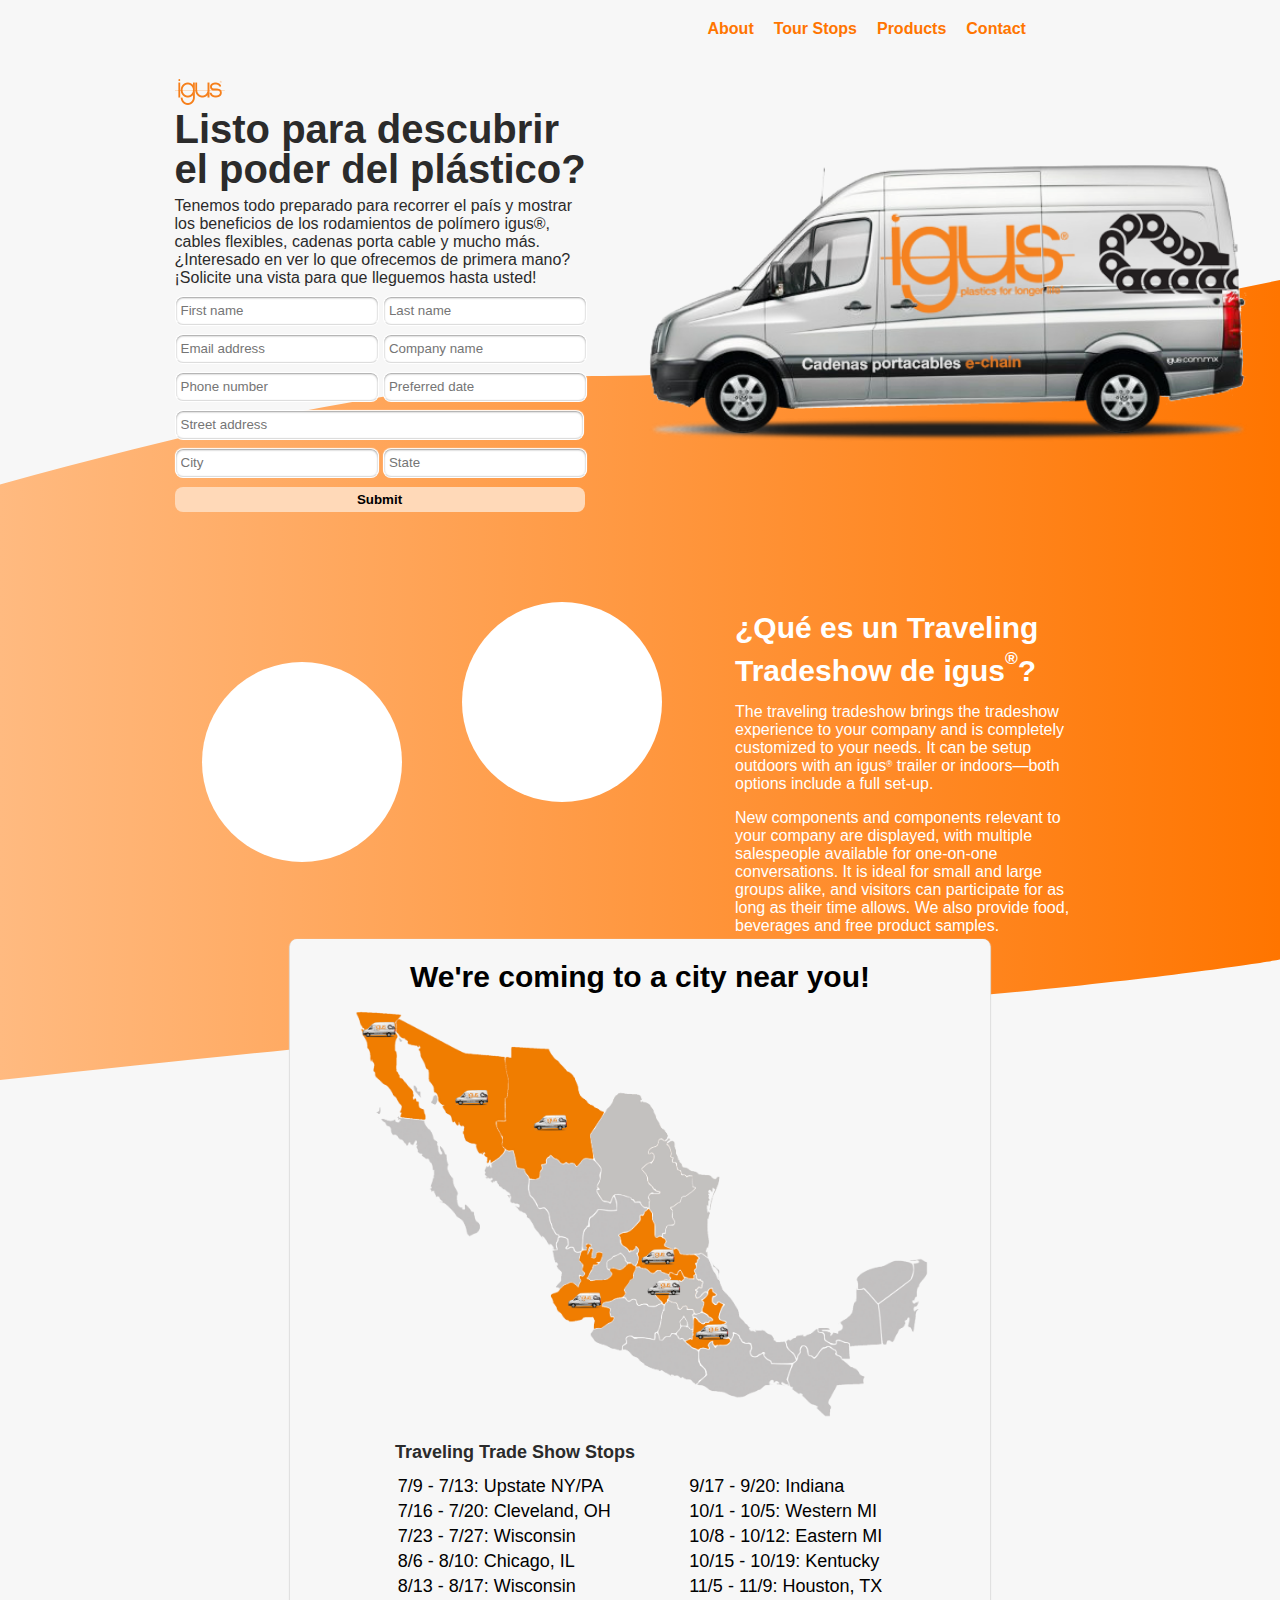
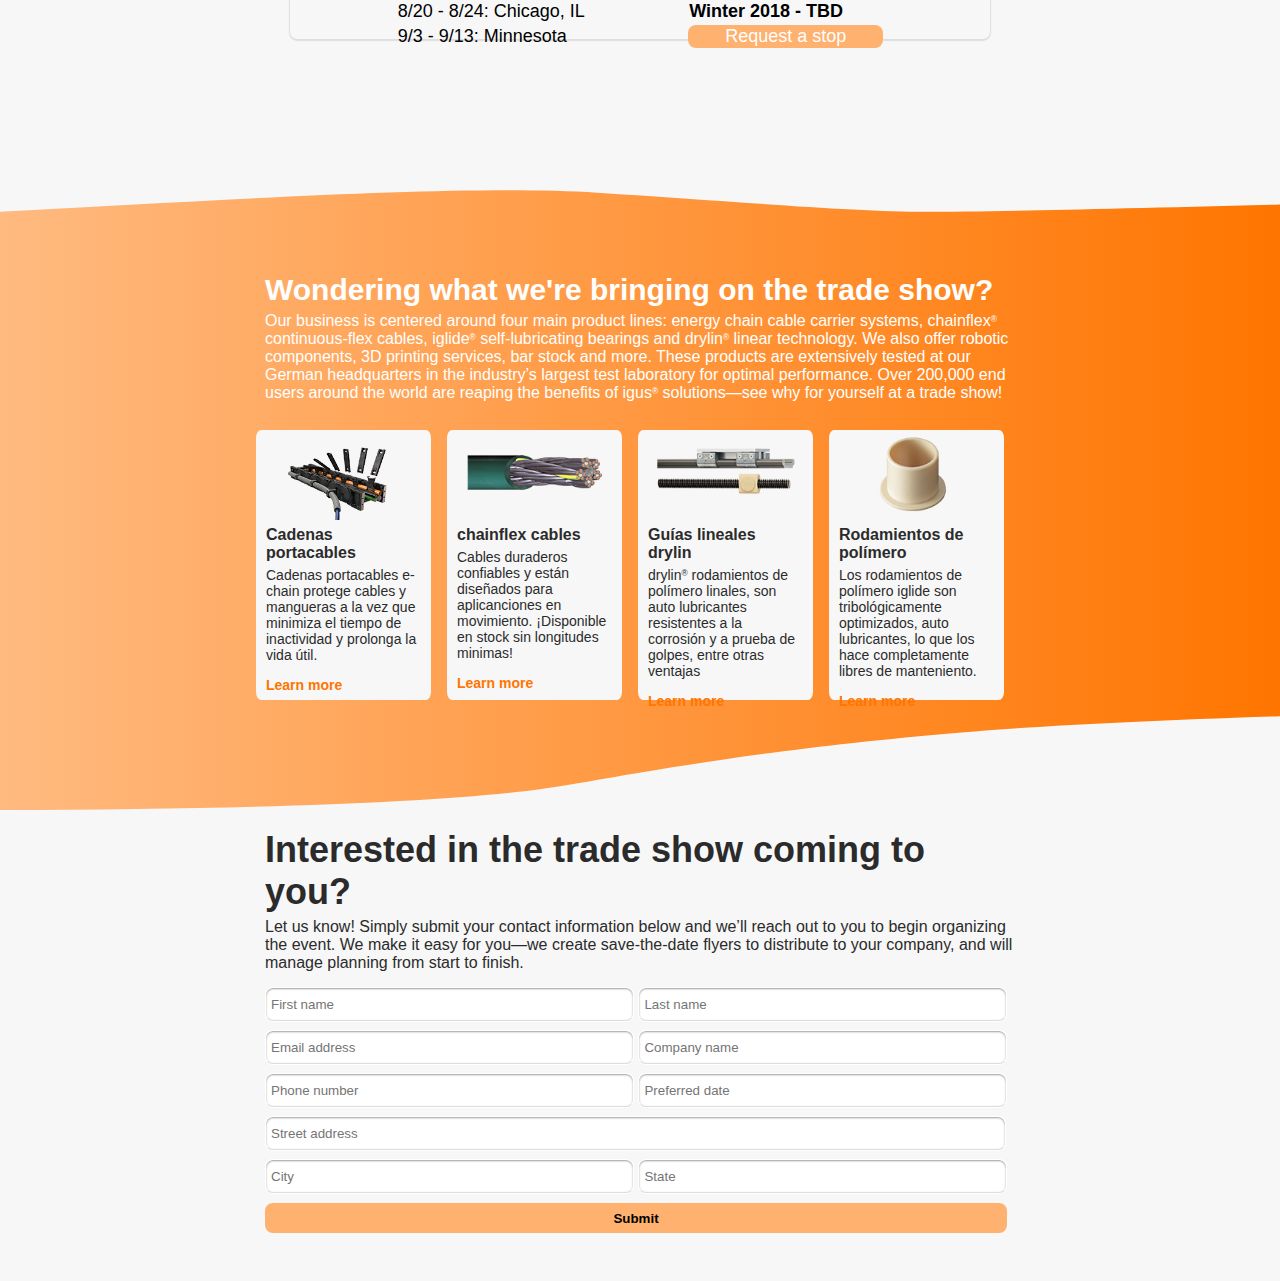
==== MX Site/index.html @ 2b0ba21d "Creating mexico site" ====
<!DOCTYPE html>
<html lang="en" dir="ltr">
<head>
  <!-- Google Tag Manager -->
  <script>(function(w,d,s,l,i){w[l]=w[l]||[];w[l].push({'gtm.start':
  new Date().getTime(),event:'gtm.js'});var f=d.getElementsByTagName(s)[0],
  j=d.createElement(s),dl=l!='dataLayer'?'&l='+l:'';j.async=true;j.src=
  'https://www.googletagmanager.com/gtm.js?id='+i+dl;f.parentNode.insertBefore(j,f);
  })(window,document,'script','dataLayer','GTM-5MXKPWD');</script>
  <!-- End Google Tag Manager -->
  <meta charset="utf-8">
  <meta name="viewport" content="width=device-width, initial-scale=1">
  <meta name="description" content="igus Plastic Bearings, Cable Carriers and Cables are touring the country.  Request a traveling tradeshow stop near you!"/>
  <title>igus Traveling Trade Show</title>
  <script src="https://ajax.googleapis.com/ajax/libs/jquery/3.3.1/jquery.min.js"></script>
  <script src="tts.js"></script>
  <link rel="stylesheet" type="text/css" href="tts.css">
</head>
<body>
<!-- Google Tag Manager (noscript) -->
<noscript><iframe src="https://www.googletagmanager.com/ns.html?id=GTM-5MXKPWD"
height="0" width="0" style="display:none;visibility:hidden"></iframe></noscript>
<!-- End Google Tag Manager (noscript) -->
  <div class="container">
    <div class="nav">
      <a class="about float-left">About</a>
      <a class="tour-stops float-left">Tour Stops</a>
      <a class="products float-left">Products</a>
      <a class="contact float-left">Contact</a>
  </a>
    </div>
    <div class="top-left-content">
      <img src="img/iguslogo.png" />
      <h1>Listo para descubrir el poder del plástico?</h1>
      <h2>Tenemos todo preparado para recorrer el país y mostrar los beneficios de los rodamientos de polímero igus®, cables flexibles, cadenas porta cable y mucho más. ¿Interesado en ver lo que ofrecemos de primera mano? <span class="req-show">¡Solicite una vista para que lleguemos hasta usted!</span></h2>
      <a class="req-stop-mobile">Request a stop at your company</a>
      <form action="https://forms.hubspot.com/uploads/form/v2/2366840/729fb272-72f8-492a-8fc4-59e9e68675ff" method="post">
        <input type="text" placeholder="First name" name="firstname" class="two-column" />
        <input type="text" placeholder="Last name" name="lastname" class="two-column" />
        <br />
        <input type="text" placeholder="Email address" name="email" class="two-column" />
        <input type="text" placeholder="Company name" name="company" class="two-column" />
        <br />
        <input type="text" placeholder="Phone number" name="phone" class="two-column" />
        <input type="text" placeholder="Preferred date" name="preferreddate" class="two-column" />
        <br />
        <input type="text" placeholder="Street address" name="address" class="one-column" />
        <br />
        <input type="text" placeholder="City" name="city" class="two-column" />
        <input type="text" placeholder="State" name="state" class="two-column" />
        <br />
        <input type="checkbox" class="opt-in form1" value="true" name="RelevantInfo"> <span class="opt-in form1 form-text">Please send me future relevant information about igus<span style="font-size: 8px"><sup>®</sup></span></span>
        <br class="opt-in-br form1-br" />
        <input type="submit" class="submit" value="Submit">
      </form>
    </div>
    <div class="top-right-content">
      <img src="img/mx_van.png" />
    </div>
    <div class="middle-left-content">
      <script src="https://fast.wistia.com/embed/medias/1pxfzkri9d.jsonp" async></script><script src="https://fast.wistia.com/assets/external/E-v1.js" async></script><div class="wistia_responsive_padding" style="padding:56.25% 0 0 0;position:relative;"><div class="wistia_responsive_wrapper" style="height:100%;left:0;position:absolute;top:0;width:100%;"><div class="wistia_embed wistia_async_1pxfzkri9d videoFoam=true" style="height:100%;position:relative;width:100%"><div class="wistia_swatch" style="height:100%;left:0;opacity:0;overflow:hidden;position:absolute;top:0;transition:opacity 200ms;width:100%;"><img src="https://fast.wistia.com/embed/medias/1pxfzkri9d/swatch" style="filter:blur(5px);height:100%;object-fit:contain;width:100%;" alt="" onload="this.parentNode.style.opacity=1;" /></div></div></div></div>
      <div id="circle1" class="float-left"></div>
      <div id="circle2" class="float-left"></div>
    </div>
    <div class="middle-right-content">
      <h3>¿Qué es un Traveling Tradeshow de igus<span style="font-size: 25px"><sup><sup>®</sup></sup></span>?</h3>
      <p>The traveling tradeshow brings the tradeshow experience to your company and is completely customized to your needs. It can be setup outdoors with an igus<span style="font-size: 10px"><sup>®</sup></span>  trailer or indoors—both options include a full set-up.</p>
      <p>New components and components relevant to your company are displayed, with multiple salespeople available for one-on-one conversations. It is ideal for small and large groups alike, and visitors can participate for as long as their time allows. We also provide food, beverages and free product samples. </p>
    </div>
    <div class="map">
      <h3>We're coming to a city near you!</h3>
      <center><img src="img/mx_map.png" /></center>
      <p class="trigger">Traveling Trade Show Stops</p>
      <table class="tour-dates">
        <tbody>
          <tr>
            <td>7/9 - 7/13: Upstate NY/PA</td>
            <td class="middle-column"></td>
            <td>9/17 - 9/20: Indiana</td>
          </tr>
          <tr>
            <td>7/16 - 7/20: Cleveland, OH</td>
            <td></td>
            <td>10/1 - 10/5: Western MI</td>
          </tr>
          <tr>
            <td>7/23 - 7/27: Wisconsin </td>
            <td></td>
            <td>10/8 - 10/12: Eastern MI</td>
          </tr>
          <tr>
            <td>8/6 - 8/10: Chicago, IL </td>
            <td></td>
            <td>10/15 - 10/19: Kentucky</td>
          </tr>
          <tr>
            <td>8/13 - 8/17: Wisconsin </td>
            <td></td>
            <td>11/5 - 11/9: Houston, TX</td>
          </tr>
          <tr>
            <td>8/20 - 8/24: Chicago, IL</td>
            <td></td>
            <td><strong>Winter 2018 - TBD</strong></td>
          </tr>
          <tr>
            <td>9/3 - 9/13: Minnesota</td>
            <td></td>
            <td class="cta">Request a stop</td>
          </tr>
        </tbody>
      </table>
    </div>
    <div class="van">
      <img src="img/van.png" />
    </div>
    <div class="tile-intro">
      <h3>Wondering what we're bringing on the trade show?</h3>
      <p>Our business is centered around four main product lines: energy chain cable carrier systems, chainflex<span style="font-size: 10px"><sup>®</sup></span> continuous-flex cables, iglide<span style="font-size: 10px"><sup>®</sup></span> self-lubricating bearings and drylin<span style="font-size: 10px"><sup>®</sup></span> linear technology. We also offer robotic components, 3D printing services, bar stock and more. These products are extensively tested at our German headquarters in the industry’s largest test laboratory for optimal performance. Over 200,000 end users around the world are reaping the benefits of igus<span style="font-size: 10px"><sup>®</sup></span> solutions—see why for yourself at a trade show! </p>
    </div>
    <div class="tiles">
      <a href="https://www.igus.com/energychains">
        <div class="e-chain tile float-left">
        <center><img src="img/echain_tile.png" /></center>
        <h4>Cadenas portacables</h4>
        <p>Cadenas portacables e-chain protege cables y mangueras a la vez que minimiza el tiempo de inactividad y prolonga la vida útil. </p>
        <p class="cta">Learn more</p>
      </div>
    </a>
    <a href="https://www.igus.com/wpck/18351/chainflex">
      <div class="chainflex tile float-left">
        <center><img src="img/chainflex_tile.png" /></center>
        <h4>chainflex cables</h4>
        <p>Cables duraderos confiables y están diseñados para aplicanciones en movimiento. ¡Disponible en stock sin longitudes minimas!</p>
        <p class="cta">Learn more</p>
      </div>
      </a>
      <a href="https://www.igus.com/wpck/20603/linearsystem">
      <div class="drylin tile float-left">
        <center><img src="img/drylin_tile.png" /></center>
        <h4>Guías lineales drylin</h4>
        <p>drylin<span style="font-size: 10px"><sup>®</sup></span> rodamientos de polímero linales, son auto lubricantes resistentes a la corrosión y a prueba de golpes, entre otras ventajas</p>
        <p class="cta">Learn more</p>
      </div>
      </a>
      <a href="https://www.igus.com/wpck/18358/Gleitlager">
      <div class="iglide tile float-left">
        <center><img src="img/iglide_tile.png" /></center>
        <h4>Rodamientos de polímero</h4>
        <p>Los rodamientos de polímero iglide son tribológicamente optimizados, auto lubricantes, lo que los hace completamente libres de manteniento.</p>
        <p class="cta">Learn more</p>
      </div>
      </a>
    </div>
    <div class="bottom-form">
      <h3>Interested in the trade show coming to you?</h3>
      <p>Let us know! Simply submit your contact information below and we’ll reach out to you to begin organizing the event. We make it easy for you—we create save-the-date flyers to distribute to your company, and will manage planning from start to finish. </p>
      <form action="https://forms.hubspot.com/uploads/form/v2/2366840/729fb272-72f8-492a-8fc4-59e9e68675ff" method="post">
        <input type="text" placeholder="First name" name="firstname" class="two-column" />
        <input type="text" placeholder="Last name" name="lastname" class="two-column" />
        <br />
        <input type="text" placeholder="Email address" name="email" class="two-column" />
        <input type="text" placeholder="Company name" name="company" class="two-column" />
        <br />
        <input type="text" placeholder="Phone number" name="phone" class="two-column" />
        <input type="text" placeholder="Preferred date" name="preferreddate" class="two-column" />
        <br />
        <input type="text" placeholder="Street address" name="address" class="one-column" />
        <br />
        <input type="text" placeholder="City" name="city" class="two-column" />
        <input type="text" placeholder="State" name="state" class="two-column" />
        <br />
        <input type="checkbox" class="opt-in form2" value="true" name="RelevantInfo"> <span class="opt-in form2 form-text">Please send me future relevant information about igus<span style="font-size: 8px"><sup>®</sup></span></span>
        <br class="opt-in-br form2-br" />
        <input type="submit" class="submit" value="Submit">
      </form>
    </div>
  </div>
  <svg class="orangebg" preserveAspectRatio="none" width="1800px" height="1116px" viewBox="0 0 1800 1116" version="1.1" xmlns="http://www.w3.org/2000/svg" xmlns:xlink="http://www.w3.org/1999/xlink">
    <defs>
        <linearGradient x1="100%" y1="50%" x2="0%" y2="50%" id="linearGradient-1">
            <stop stop-color="#FF7500" offset="0%"></stop>
            <stop stop-color="#FFBA80" offset="100%"></stop>
        </linearGradient>
    </defs>
    <g id="Page-1" stroke="none" stroke-width="1" fill="none" fill-rule="evenodd">
        <g transform="translate(0.000000, -312.000000)" fill="url(#linearGradient-1)">
            <g transform="translate(0.000000, 84.000000)">
                <path d="M0,513.405954 C363.564269,412.464767 646.639088,361.994174 849.224458,361.994174 C1051.80983,361.994174 1368.73501,317.329449 1800,228 C1800,860 1800,1176 1800,1176 C1800,1176 1508,1227 849.691576,1264.69545 C683.890856,1274.18938 400.660331,1300.62423 0,1344 L0,513.405954 Z" id="Path-2"></path>
            </g>
        </g>
    </g>
  </svg>
  <svg class="orangebg-2" preserveAspectRatio="none" width="1800px" height="687px" viewBox="0 0 1800 687" version="1.1" xmlns="http://www.w3.org/2000/svg" xmlns:xlink="http://www.w3.org/1999/xlink">
      <defs>
          <linearGradient x1="-6.92675159%" y1="118.098209%" x2="88.933121%" y2="3.46675311%" id="linearGradient-1">
              <stop stop-color="#FF7000" offset="0%"></stop>
              <stop stop-color="#FFBA80" offset="100%"></stop>
          </linearGradient>
      </defs>
      <g id="Page-1" stroke="none" stroke-width="1" fill="none" fill-rule="evenodd">
          <g id="Artboard-Copy-5" transform="translate(0.000000, -2143.000000)" fill="url(#linearGradient-1)">
              <g id="Blue-background" transform="translate(-166.000000, 85.000000)">
                  <path d="M1006,2061 C1192,2070.09346 1362,2082.08822 1470,2082.08822 C1542,2082.08822 1707.33333,2079.42233 1966,2074.09055 L1966,2641 C1778.66667,2645.66667 1629.33333,2651.66667 1518,2659 C1191.76858,2680.4883 1012,2713 925,2722 C784.421966,2736.54256 531.421966,2744.20922 166,2745 L166,2082.08822 C497,2068.49767 820,2051.90654 1006,2061 Z" id="Path-5"></path>
              </g>
          </g>
      </g>
  </svg>


  <script src="https://unpkg.com/scrollreveal/dist/scrollreveal.min.js"></script>
  <script src="https://cdnjs.cloudflare.com/ajax/libs/ScrollMagic/2.0.5/ScrollMagic.min.js"></script>
  <script src="https://cdnjs.cloudflare.com/ajax/libs/ScrollMagic/2.0.5/plugins/debug.addIndicators.min.js"></script>
</body>
</html>
---- MX Site/tts.css ----
body {
  background-color: #F7F7F7;
  font-family: arial;
}

/* Container for all content */
.container {
  width: 1300px;
  z-index: 2;
  position: relative;
}

/* Popular styles */
.container, .map, .tour-dates, .tile-intro, .tiles, .bottom-form {
  margin-left: auto;
  margin-right: auto;
}
.float-left {
  float: left;
}

/* Backgrounds */
.orangebg, .orangebg-2 {
  position: absolute;
  left: 0;
  z-index: 1;
  width: 100%;
}
.orangebg {
  top: 280px;
}
.orangebg-2 {
  top: 1930px;
}

/* Navigation */
.nav .float-left {
  padding-left: 20px;
}
.nav {
  height: 30px;
  color: #FF7500;
  font-size: 16px;
  margin-top: 20px;
  font-weight: bold;
  margin-left: 65%;
}

/* Intro section */
.top-left-content {
  width: 420px;
  margin-top: 3%;
  margin-left: 5%;
}
.top-right-content {
  width: 800px;
  position: absolute;
  top: 60px;
  left: 40%;
}
h1, h2 {
  margin-top: 0;
  color: #2B2B2B;
}
h1 {
  font-size: 40px;
  line-height: 1em;
  margin-bottom: 8px;
  width: 420px;
}
h2 {
  font-weight: 400;
  font-size: 16px;
  margin-bottom: 10px;
}
.top-right-content img {
  width: 800px;
  margin-top: 60px;
}
.top-left-content img {
  width: 50px;
}
.req-stop-mobile{
  display: none;
}

/* Styling forms */
input[type=text], input[type=submit] {
  border-radius: 8px;
}
input[type=text] {
  border: 1px solid transparent;
  border-top: none;
  border-bottom: 1px solid #DDD;
  box-shadow: inset 0 1px 2px rgba(0, 0, 0, .39), 0 -1px 1px #FFF, 0 1px 0 #FFF;
  margin-bottom: 10px;
  padding-left: 5px;
}
input[type=submit] {
  border: none;
  font-weight: bold;
  -webkit-appearance: none;
}
.form-text{
  font-size: 13px;
  color: #2B2B2B;
}
.opt-in{
  margin-top: 0;
  margin-bottom: 10px;
}
.opt-in,
.opt-in-br{
  display: none;
}
.submit:hover,
.tiles div:hover{
  box-shadow: 0 4px 8px 0 rgba(0, 0, 0, 0.2), 0 6px 20px 0 rgba(0, 0, 0, 0.19);
}

/* First form */
.top-left-content input[type=text], .top-left-content input[type=submit] {
  height: 25px;
}
.top-left-content .two-column {
  width: 195px;
}
.top-left-content .one-column {
  width: 400px;
}
.top-left-content input[type=submit] {
  width: 410px;
  background-color: #FFD9B8;
}

/* Second form */
.bottom-form input[type=text], .bottom-form input[type=submit] {
  height: 30px;
}
.bottom-form .two-column {
  width: 420px;
}
.bottom-form .one-column {
  width: 850px;
}
.bottom-form input[type=submit] {
  width: 860px;
  background-color: #FFB16F
}

/* Video styling */
.middle-left-content {
  width: 600px;
  margin-top: 6%;
  margin-left: 7%;
}
#circle1, #circle2 {
  background-color: white;
  width: 250px;
  height: 250px;
  border-radius: 50%;
  display: block;
}
#circle1 {
  margin-top: 20%;
}

/* Video text styling */
.middle-right-content {
  width: 500px;
  position: absolute;
  left: 55%;
  color: white;
}
.middle-right-content h3 {
  font-size: 40px;
  line-height: 1em;
  margin-bottom: 8px;
  font-weight: bold;
}
.middle-right-content p {
  font-size: 16px;
}
.wistia_responsive_padding {
  width: 450px;
  position: absolute !important;
  left: 9%;
  margin-top: 4%;
}

/* Map styling */
.map {
  background-color: #F7F7F7;
  width: 700px;
  position: relative;
  height: 700px;
  margin-top: 40%;
  box-shadow: 0 1px 1px 1px rgb(222, 222, 222);
  border-radius: 7.2px;
}
.map img {
  width: 600px;
}
.map h3 {
  text-align: center;
  font-size: 30px;
  padding-top: 3%;
  padding-bottom: 0;
  margin-bottom: 0;
}
.map p {
  margin-left: 15%;
  font-size: 18px;
  font-weight: bold;
  margin-bottom: 10px;
  color: #2B2B2B;
  margin-top: 0;
}
.tour-dates {
  text-align: left;
  font-size: 18px;
}
.tour-dates .middle-column {
  width: 15%;
}
.tour-dates .cta {
  background-color: #FFB16F;
  color: white;
  border-radius: 8px;
  text-align: center;
}

/* Van styling */
.van {
  margin-top: 47px;
  margin-left: 0;
  opacity: 0;
  transition: all 1s ease-out;
}
.fadeIn {
  margin-left: 550px;
  opacity: 1;
}
.van img {
  width: 600px;
}

/* Tile intro */
.tile-intro {
  width: 875px;
  position: relative;
  color: white;
}
.tile-intro h3 {
  font-size: 30px;
  margin-bottom: 0;
}
.tile-intro p {
  margin-top: 5px;
}

/* Product tiles */
.tiles {
  position: relative;
  width: 914px;
  margin-top: 3%;
}
h4 {
  margin-bottom: 0;
  color: #2B2B2B
}
.tiles p {
  margin-top: 5px;
  color: #2B2B2B
}
.tiles .cta {
  color: #FF7500;
  font-weight: bold;
}

.tile {
  width: 190px;
  height: 300px;
  background-color: #f7f7f7;
  margin-left: 2%;
  border-radius: 3%;
  padding-left: 10px;
  padding-right: 10px;
}
.tile img {
  height: 100px;
}

/* Bottom form text*/
.bottom-form {
  width: 875px;
  margin-top: 40%;
  margin-bottom: 5%;
}
.bottom-form h3 {
  font-size: 42px;
  margin-bottom: 0;
  color: #2B2B2B;
}
.bottom-form p {
  margin-top: 5px;
  color: #2B2B2B;
}

/*Cursor on links*/
.nav, .cta, .submit, .req-stop-mobile{
  cursor: pointer;
}

@media only screen and (max-width: 375px) {
  body {
    width: 345px;
    margin-left: 0;
  }

  /* Background */
  .orangebg {
    top: 230px;
    height: 320px;
  }
  .orangebg-2 {
    top: 1050px;
    height: 350px;
  }

  /* Popular styles */
  .container {
    width: 345px;;
    margin-left: 0;
    margin-right: 0;
  }

  /* Intro section */
  .top-left-content {
    width: calc(100% - 10px);
    margin-left: 8px;
  }

  /* Styling forms */
  /* First form */
  .top-left-content form{
    display: none;
  }
  .req-show{
    display: none;
  }
  .top-left-content a{
    color: white;
    background-color: #FF7500;
    padding: 5px 10px 5px 10px;
    border-radius: 15px;
  }
  .top-left-content .one-column, .top-left-content .two-column {
    width: calc(100% - 20px);
    min-width: 345px;
  }
  .top-left-content input[type=submit] {
    width: calc(100% - 10px);
    min-width: 345px;
  }

  /* Second form */
  .bottom-form .one-column,
  .bottom-form .two-column {
    width: calc(100vw - 40px);
    min-width: 345px;
  }

  .bottom-form,
  .bottom-form input[type=submit] {
    width: calc(100vw - 30px);
    min-width: 345px;
  }

  .bottom-form {
    margin-left: 8px;
  }

  /* Video styling */
  .middle-left-content {
    width: 345px;
    margin-left: 6%;
  }
  .wistia_responsive_padding {
    width: 300px;
    left: 9%;
  }
  #circle1, #circle2 {
    width: 120px;
    height: 120px;

  }
  #circle1{
    margin-top: 25%;
  }
  #circle2 {
    margin-left: 25%;
  }

  /* Video text styling */
  .middle-right-content {
    width: calc(100vw - 20px);
    min-width: 345px;
    margin-top: 86%;
  }

  /* Van styling */
  .van, .fadeIn {
    margin-top: -560px;
    margin-left: 40px;
  }

  /* Map styling */
  .map {
    width: 340px;
    height: 430px;
    margin-top: 45%;
    margin-left:calc(100vw - 95.3vw);
  }
  .map img {
    width: 280px;
  }
  .tour-dates .middle-column {
    width: 0;
  }

  /* Tile intro */
  .tile-intro {
    width: 340px;
    min-width: 345px;
    margin-left: 8px;
    margin-top: 135%;
  }

  /* Product tiles */
  .tiles {
    width: calc(100vw - 30px);
    min-width: 345px;
    margin-left: calc(100vw - 96.2vw);
  }
  .tile {
    width: 145px;
    height: 220px;
  }
  .tile img {
    height: 80px;
  }
  .tile p {
    font-size: 12px;
    margin-bottom: 0;
  }
  h4 {
    font-size: 14px;
  }
}

@media only screen and (min-width: 376px) and (max-width: 495px) {
  body {
    width: 480px;
  }

  /* Background */
  .orangebg, .orangebg-2 {
    width: 480px;
    height: 400px;
  }
  .orangebg {
    top: 210px;
  }
  .orangebg-2 {
    top: 1070px;
  }

  /* Popular styles */
  .container {
    width: 480px;
  }

  /* Intro section */
  .top-left-content {
    width: 344px;
    margin-left: 1%;
  }
  .top-right-content {
    z-index: 1;
  }

  /* Styling forms */
  /* First form */
  .top-left-content form{
    display: none;
  }
  .req-show{
    display: none;
  }
  .top-left-content a{
    color: white;
    background-color: #FF7500;
    padding: 5px 10px 5px 10px;
    border-radius: 15px;
  }
  .top-left-content .one-column, .top-left-content .two-column, .bottom-form .one-column, .bottom-form .two-column {
    width: calc(100vw - 50px);
  }
  .top-left-content input[type=submit], .bottom-form input[type=submit] {
    width: calc(100vw - 40px);
  }

  /* Video styling */
  .middle-left-content {
    width: 480px;
    margin-left: auto;
    margin-right: auto;
  }
  .wistia_responsive_padding {
    width: 80vw;
    position: absolute;
    left: 7vw;
    margin-top: 4%;
  }
  #circle1, #circle2 {
    width: 42vw;
    height: 42vw;
  }

  #circle1 {
    margin-top: 13%;
  }
  #circle2 {
    margin-top: -1%;
    margin-left: 5%;
  }

  /* Video text styling */
  .middle-right-content {
    width: calc(100vw - 10vw);
    margin-top: 79%;
  }
  .middle-right-content h3 {
    font-size: 34px;
  }

  /* Van styling */
  .van, .fadeIn {
    margin-top: -610px;
    margin-left: 20vw;
  }

  /* Map styling */
  .map {
    width: 90vw;
    height: 470px;
    margin-top: 35%;
    margin-left: 1vw;
  }
  .map img {
    width: 350px;
  }
  .tour-dates .middle-column {
    width: 5%;
  }

  /* Tile intro */
  .tile-intro {
    width: calc(100vw - 10vw);
    margin-left: 2%;
    margin-top: 110%;
  }

  /* Product tiles */
  .tiles {
    width: 480px;
    margin-left: 0;
  }
  .tile {
    width: calc(100vw - 60vw);
  }

  /* Bottom form */
  .bottom-form {
    width: calc(100vw - 10vw);
    margin-left: 2%;
  }
}

@media only screen and (min-width:496px) and (max-width:768px) {
  /* Background */
  .orangebg, .orangebg-2 {
    height: 280px;
  }
  .orangebg {
    top: 280px;
  }
  .orangebg-2 {
    top: 1240px;
  }
  .container {
    width: 100vw;
    overflow-x: hidden;
  }

  /* Intro section */
  .top-right-content img {
    width: 700px;
  }
  .top-left-content {
    width: 360px;
    margin-left: 3vw;
    top: 20px
  }
  .top-right-content {
    top: 0
  }
  /* Styling forms */
  /* First form */
  .top-left-content .two-column {
    width: 165px;
  }
  .top-left-content .one-column {
    width: 345px;
  }
  .top-left-content input[type=submit] {
    width: 355px;
  }

  /* Second form */
  .bottom-form .one-column {
    width: 80vw;
  }
  .bottom-form .two-column {
    width: 80vw;
  }
  .bottom-form input[type=submit] {
    width: calc(80vw + 10px)
  }

  /* Video styling */
  .middle-left-content {
    width: 80vw;
    margin-top: 12vw;
    margin-left: auto;
    margin-right: auto;
  }
  .wistia_responsive_padding {
    width: 70vw;
    margin-left: 6vw;
  }
  .middle-right-content .float-left {
    float: none;
  }
  #circle1, #circle2 {
    width: 35vw;
    height: 35vw;
    background-color: #FF7500;
  }

  #circle1 {
    margin-top: 13%;
  }
  #circle2 {
    margin-top: -1%;
    margin-left: 12%;
  }

  /* Video text styling */
  .middle-right-content {
    width: 80vw;
    left: 1%;
    margin-left: auto;
    margin-right: auto;
    margin-top: 65vw;
  }

  /* Van styling */
  .van, .fadeIn {
    position: absolute;
    margin-top: -590px;
    margin-left: 150px;
  }

  /* Map styling */
  .map {
    width: 400px;
    height: 470px;
    margin-top: 150px;
  }
  .map img {
    width: 350px;
  }
  .tour-dates .middle-column {
    width: 5%;
  }

  /* Tile intro */
  .tile-intro {
    width: 80vw;
    margin-left: auto;
    margin-right: auto;
    margin-top: 0;
  }

  /* Product tiles */
  .tiles {
    width: 440px;
    top: 20px
  }

  h4{
    margin-top: 4%;
  }

  /* Bottom form */
  .bottom-form {
    width: 80vw;
    margin-top: 670px;
  }
}

@media only screen and (min-width:769px) and (max-width:950px) {
  .orangebg {
    height: 900px;
  }
  .orangebg-2 {
    top: 1800px;
    height: 620px;
  }
  .container {
    width: 769px;
  }
  .nav {
    margin-left: 50%;
  }
  .middle-left-content {
    width: 400px;
  }
  .wistia_responsive_padding {
    width: 320px;
    left: 6%;
    margin-top: 11%;
  }
  .middle-right-content {
    width: 350px;
  }
  .middle-right-content h3 {
    font-size: 30px;
  }
  .map {
    margin-top: 55%;
  }
  #circle1, #circle2 {
    background-color: white;
  }
  #circle1, #circle2 {
    width: 150px;
    height: 150px;
  }
  #circle1 {
    margin-top: 35%;
    margin-left: -5%;
  }
  #circle2 {
    margin-top: 15%;
    margin-left: 10%;
  }
  .van {
    margin-left: 0;
  }
  .fadeIn {
    margin-left: 300px;
  }
  .van img {
    width: 430px;
  }
  .tile-intro, .bottom-form {
    width: 750px;
  }
  .tiles {
    width: 800px;
  }
  h4 {
    margin-top: 2px;
  }
  .tile {
    width: 155px;
    height: 270px;
  }
  .tile img {
    height: 90px;
  }
  .tiles p {
    font-size: 14px;
  }
  .bottom-form {
    margin-top: 55%;
  }
  .bottom-form h3 {
    font-size: 36px;
  }
  .bottom-form .two-column {
      width: 360px;
  }
  .bottom-form .one-column {
    width: 732px;
  }
  .bottom-form input[type="submit"] {
    width: 742px;
  }
}

@media only screen and (min-width: 951px) and (max-width: 1299px){
  .top-left-content{
    margin-left: 1%;
  }
  .orangebg {
    height: 800px;
  }
  .orangebg-2 {
    top: 1790px;
    height: 620px;
  }
  .container {
    width: 950px;
  }
  .nav {
    margin-left: 55%;
  }
  .middle-left-content {
    width: 600px;
    margin-top: 0;
  }
  .wistia_responsive_padding {
    width: 390px !important;
    left: 7.5% !important;
    margin-top: 11% !important;
  }
  .middle-right-content {
    width: 360px;
    top: 20%;
    left: 60%;
  }
  .middle-right-content h3 {
    font-size: 30px;
  }
  .map {
    margin-top: 45%;
  }
  #circle1, #circle2 {
    width: 200px;
    height: 200px;
  }
  #circle1 {
    margin-top: 25%;
    margin-left: -5%;
  }
  #circle2 {
    margin-top: 15%;
    margin-left: 10%;
  }
  .van {
    margin-left: 0;
  }
  .fadeIn {
    margin-left: 400px;
  }
  .van img {
    width: 430px;
  }
  .tile-intro, .bottom-form {
    width: 750px;
  }
  .tiles {
    width: 800px;
  }
  h4 {
    margin-top: 2px;
  }
  .tile {
    width: 155px;
    height: 270px;
  }
  .tile img {
    height: 90px;
  }
  .tiles p {
    font-size: 14px;
  }
  .bottom-form {
    margin-top: 45%;
  }
  .bottom-form h3 {
    font-size: 36px;
  }
  .bottom-form .two-column {
      width: 360px;
  }
  .bottom-form .one-column {
    width: 732px;
  }
  .bottom-form input[type="submit"] {
    width: 742px;
  }
}



@media only screen and (max-width: 495px) {

  .req-stop-mobile{
    display: inline-block;
  }
  .top-right-content img {
    width: 570px;
    margin-top: -30px;
    display: none;
  }
  .top-left-content br {
    display: block;
    margin: 0 0;
  }
  #circle1, #circle2{
    background-color: white;
  }
  .middle-right-content .float-left {
    float: none;
  }
  .middle-right-content {
    left: 2%;
  }
  h4 {
    margin-top: 5px;
  }
  h1{
    width: 380px;
  }
  .bottom-form {
    margin-top: 140%;
  }
}

@media only screen and (max-width: 768px) {
  .nav{
    display: none;
  }
  .wistia_responsive_padding {
    position: absolute;
    margin-top: 4%;
  }
  .middle-right-content {
    position: relative;
    color: #2B2B2B
  }
  .van {
    opacity: 1;
    transition: none;
  }
  .van img {
    width: 300px;
  }
  .map h3 {
    font-size: 20px;
  }
  .map p {
    margin-left: 21%;
  }
  .tour-dates {
    font-size: 14px;
  }
  .tile-intro {
    color: #2B2B2B;
  }
  .tile {
    background-color: #FFB16F;
  }
  .iglide, .drylin {
    margin-top: 10px;
  }
  .bottom-form {
    margin-bottom: 5%;
  }
  .bottom-form h3 {
    font-size: 30px;
    margin-bottom: 0;
    color: #2B2B2B;
  }
  .bottom-form p {
    margin-top: 5px;
    color: #2B2B2B;
  }
  .bottom-form br {
    display: block;
    margin: 0 0;
  }
}

@media only screen and (max-width: 1299px) {
  body {
    overflow-x: hidden;
  }
  .top-right-content img {
    z-index: 1;
    overflow-x: hidden;
  }
  .top-left-content {
    z-index: 2;
    position: relative;
  }
}

/* Background styling */
@media only screen and (min-width: 600px) and (max-width: 650px) {
  .orangebg-2 {
    top: 1310px !important;
  }
}
@media only screen and (min-width: 651px) and (max-width: 705px) {
  .orangebg-2 {
    top: 1410px !important;
  }
}
@media only screen and (min-width: 706px) and (max-width: 768px) {
  .orangebg-2 {
    top: 1380px !important;
  }
}
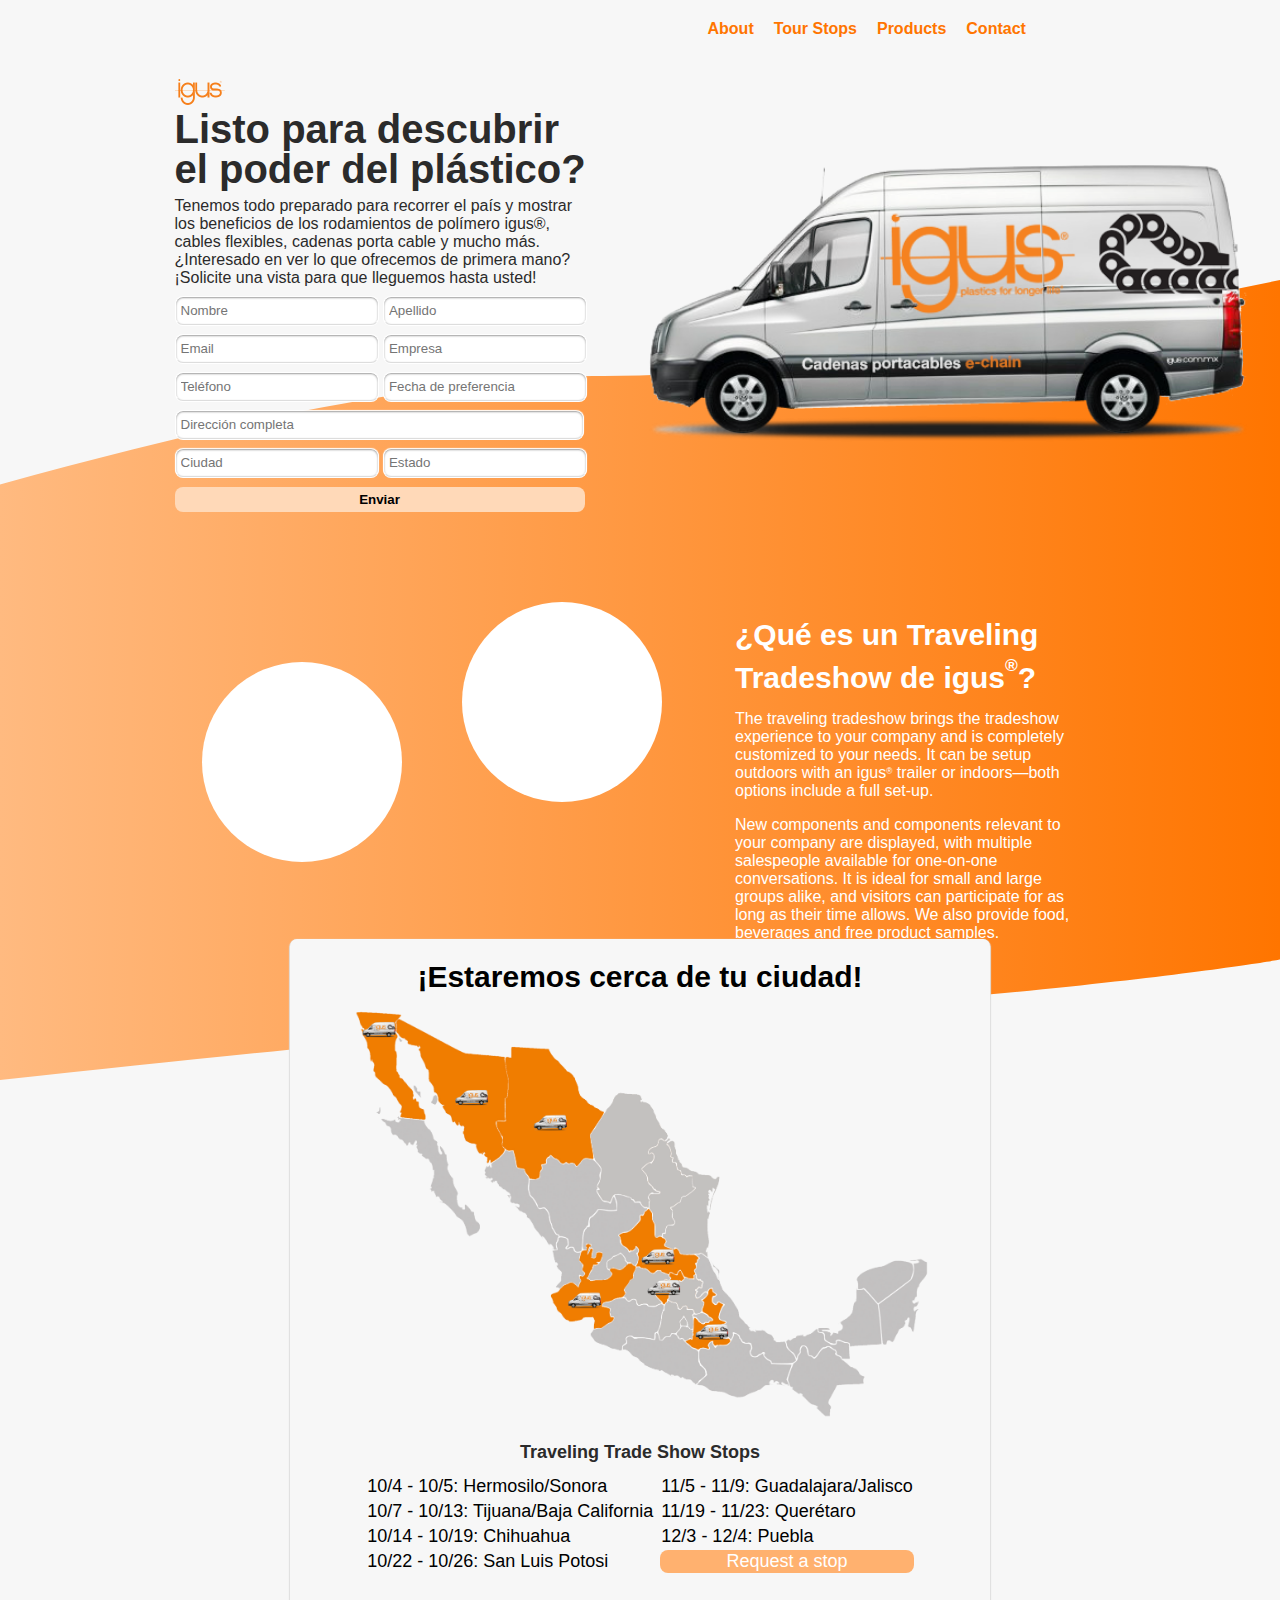
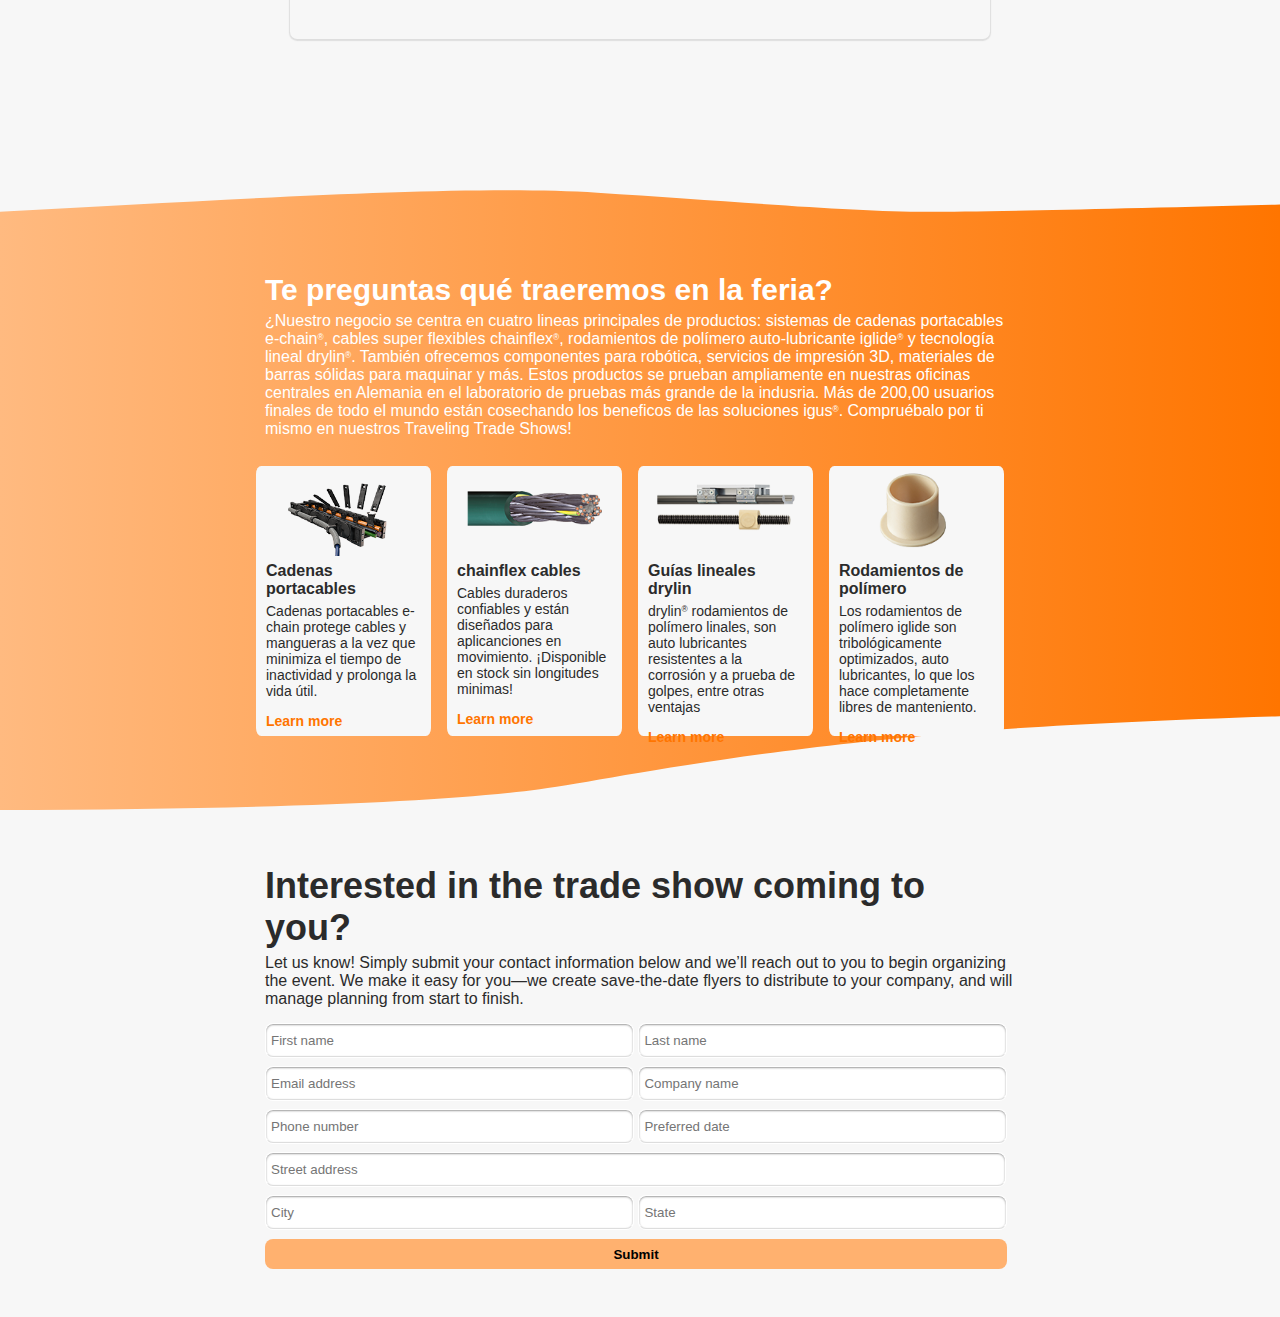
==== commit 561c818b: "Working on mx site" ====
--- a/MX Site/index.html
+++ b/MX Site/index.html
@@ -35,23 +35,23 @@
       <h2>Tenemos todo preparado para recorrer el país y mostrar los beneficios de los rodamientos de polímero igus®, cables flexibles, cadenas porta cable y mucho más. ¿Interesado en ver lo que ofrecemos de primera mano? <span class="req-show">¡Solicite una vista para que lleguemos hasta usted!</span></h2>
       <a class="req-stop-mobile">Request a stop at your company</a>
       <form action="https://forms.hubspot.com/uploads/form/v2/2366840/729fb272-72f8-492a-8fc4-59e9e68675ff" method="post">
-        <input type="text" placeholder="First name" name="firstname" class="two-column" />
-        <input type="text" placeholder="Last name" name="lastname" class="two-column" />
-        <br />
-        <input type="text" placeholder="Email address" name="email" class="two-column" />
-        <input type="text" placeholder="Company name" name="company" class="two-column" />
-        <br />
-        <input type="text" placeholder="Phone number" name="phone" class="two-column" />
-        <input type="text" placeholder="Preferred date" name="preferreddate" class="two-column" />
-        <br />
-        <input type="text" placeholder="Street address" name="address" class="one-column" />
-        <br />
-        <input type="text" placeholder="City" name="city" class="two-column" />
-        <input type="text" placeholder="State" name="state" class="two-column" />
+        <input type="text" placeholder="Nombre" name="firstname" class="two-column" />
+        <input type="text" placeholder="Apellido" name="lastname" class="two-column" />
+        <br />
+        <input type="text" placeholder="Email" name="email" class="two-column" />
+        <input type="text" placeholder="Empresa" name="company" class="two-column" />
+        <br />
+        <input type="text" placeholder="Teléfono" name="phone" class="two-column" />
+        <input type="text" placeholder="Fecha de preferencia" name="preferreddate" class="two-column" />
+        <br />
+        <input type="text" placeholder="Dirección completa" name="address" class="one-column" />
+        <br />
+        <input type="text" placeholder="Ciudad" name="city" class="two-column" />
+        <input type="text" placeholder="Estado" name="state" class="two-column" />
         <br />
         <input type="checkbox" class="opt-in form1" value="true" name="RelevantInfo"> <span class="opt-in form1 form-text">Please send me future relevant information about igus<span style="font-size: 8px"><sup>®</sup></span></span>
         <br class="opt-in-br form1-br" />
-        <input type="submit" class="submit" value="Submit">
+        <input type="submit" class="submit" value="Enviar">
       </form>
     </div>
     <div class="top-right-content">
@@ -68,43 +68,28 @@
       <p>New components and components relevant to your company are displayed, with multiple salespeople available for one-on-one conversations. It is ideal for small and large groups alike, and visitors can participate for as long as their time allows. We also provide food, beverages and free product samples. </p>
     </div>
     <div class="map">
-      <h3>We're coming to a city near you!</h3>
+      <h3>¡Estaremos cerca de tu ciudad!</h3>
       <center><img src="img/mx_map.png" /></center>
       <p class="trigger">Traveling Trade Show Stops</p>
       <table class="tour-dates">
         <tbody>
           <tr>
-            <td>7/9 - 7/13: Upstate NY/PA</td>
+            <td>10/4 - 10/5: Hermosilo/Sonora</td>
             <td class="middle-column"></td>
-            <td>9/17 - 9/20: Indiana</td>
-          </tr>
-          <tr>
-            <td>7/16 - 7/20: Cleveland, OH</td>
+            <td>11/5 - 11/9: Guadalajara/Jalisco</td>
+          </tr>
+          <tr>
+            <td>10/7 - 10/13: Tijuana/Baja California</td>
             <td></td>
-            <td>10/1 - 10/5: Western MI</td>
-          </tr>
-          <tr>
-            <td>7/23 - 7/27: Wisconsin </td>
+            <td>11/19 - 11/23: Querétaro</td>
+          </tr>
+          <tr>
+            <td>10/14 - 10/19: Chihuahua</td>
             <td></td>
-            <td>10/8 - 10/12: Eastern MI</td>
-          </tr>
-          <tr>
-            <td>8/6 - 8/10: Chicago, IL </td>
-            <td></td>
-            <td>10/15 - 10/19: Kentucky</td>
-          </tr>
-          <tr>
-            <td>8/13 - 8/17: Wisconsin </td>
-            <td></td>
-            <td>11/5 - 11/9: Houston, TX</td>
-          </tr>
-          <tr>
-            <td>8/20 - 8/24: Chicago, IL</td>
-            <td></td>
-            <td><strong>Winter 2018 - TBD</strong></td>
-          </tr>
-          <tr>
-            <td>9/3 - 9/13: Minnesota</td>
+            <td>12/3 - 12/4: Puebla</td>
+          </tr>
+          <tr>
+            <td>10/22 - 10/26: San Luis Potosi</td>
             <td></td>
             <td class="cta">Request a stop</td>
           </tr>
@@ -115,8 +100,8 @@
       <img src="img/van.png" />
     </div>
     <div class="tile-intro">
-      <h3>Wondering what we're bringing on the trade show?</h3>
-      <p>Our business is centered around four main product lines: energy chain cable carrier systems, chainflex<span style="font-size: 10px"><sup>®</sup></span> continuous-flex cables, iglide<span style="font-size: 10px"><sup>®</sup></span> self-lubricating bearings and drylin<span style="font-size: 10px"><sup>®</sup></span> linear technology. We also offer robotic components, 3D printing services, bar stock and more. These products are extensively tested at our German headquarters in the industry’s largest test laboratory for optimal performance. Over 200,000 end users around the world are reaping the benefits of igus<span style="font-size: 10px"><sup>®</sup></span> solutions—see why for yourself at a trade show! </p>
+      <h3>Te preguntas qué traeremos en la feria?</h3>
+      <p>¿Nuestro negocio se centra en cuatro lineas principales de productos: sistemas de cadenas portacables e-chain<span style="font-size: 10px"><sup>®</sup></span>, cables super flexibles chainflex<span style="font-size: 10px"><sup>®</sup></span>, rodamientos de polímero auto-lubricante iglide<span style="font-size: 10px"><sup>®</sup></span> y tecnología lineal drylin<span style="font-size: 10px"><sup>®</sup></span>.  También ofrecemos componentes para robótica, servicios de impresión 3D, materiales de barras sólidas para maquinar y más.  Estos productos se prueban ampliamente en nuestras oficinas centrales en Alemania en el laboratorio de pruebas más grande de la indusria. Más de 200,00 usuarios finales de todo el mundo están cosechando los beneficos de las soluciones igus<span style="font-size: 10px"><sup>®</sup></span>. Compruébalo por ti mismo en nuestros Traveling Trade Shows!</p>
     </div>
     <div class="tiles">
       <a href="https://www.igus.com/energychains">
--- a/MX Site/tts.css
+++ b/MX Site/tts.css
@@ -209,7 +209,7 @@
   margin-bottom: 0;
 }
 .map p {
-  margin-left: 15%;
+  text-align: center;
   font-size: 18px;
   font-weight: bold;
   margin-bottom: 10px;
@@ -221,7 +221,7 @@
   font-size: 18px;
 }
 .tour-dates .middle-column {
-  width: 15%;
+  width: 0%;
 }
 .tour-dates .cta {
   background-color: #FFB16F;
@@ -964,9 +964,6 @@
   .map h3 {
     font-size: 20px;
   }
-  .map p {
-    margin-left: 21%;
-  }
   .tour-dates {
     font-size: 14px;
   }
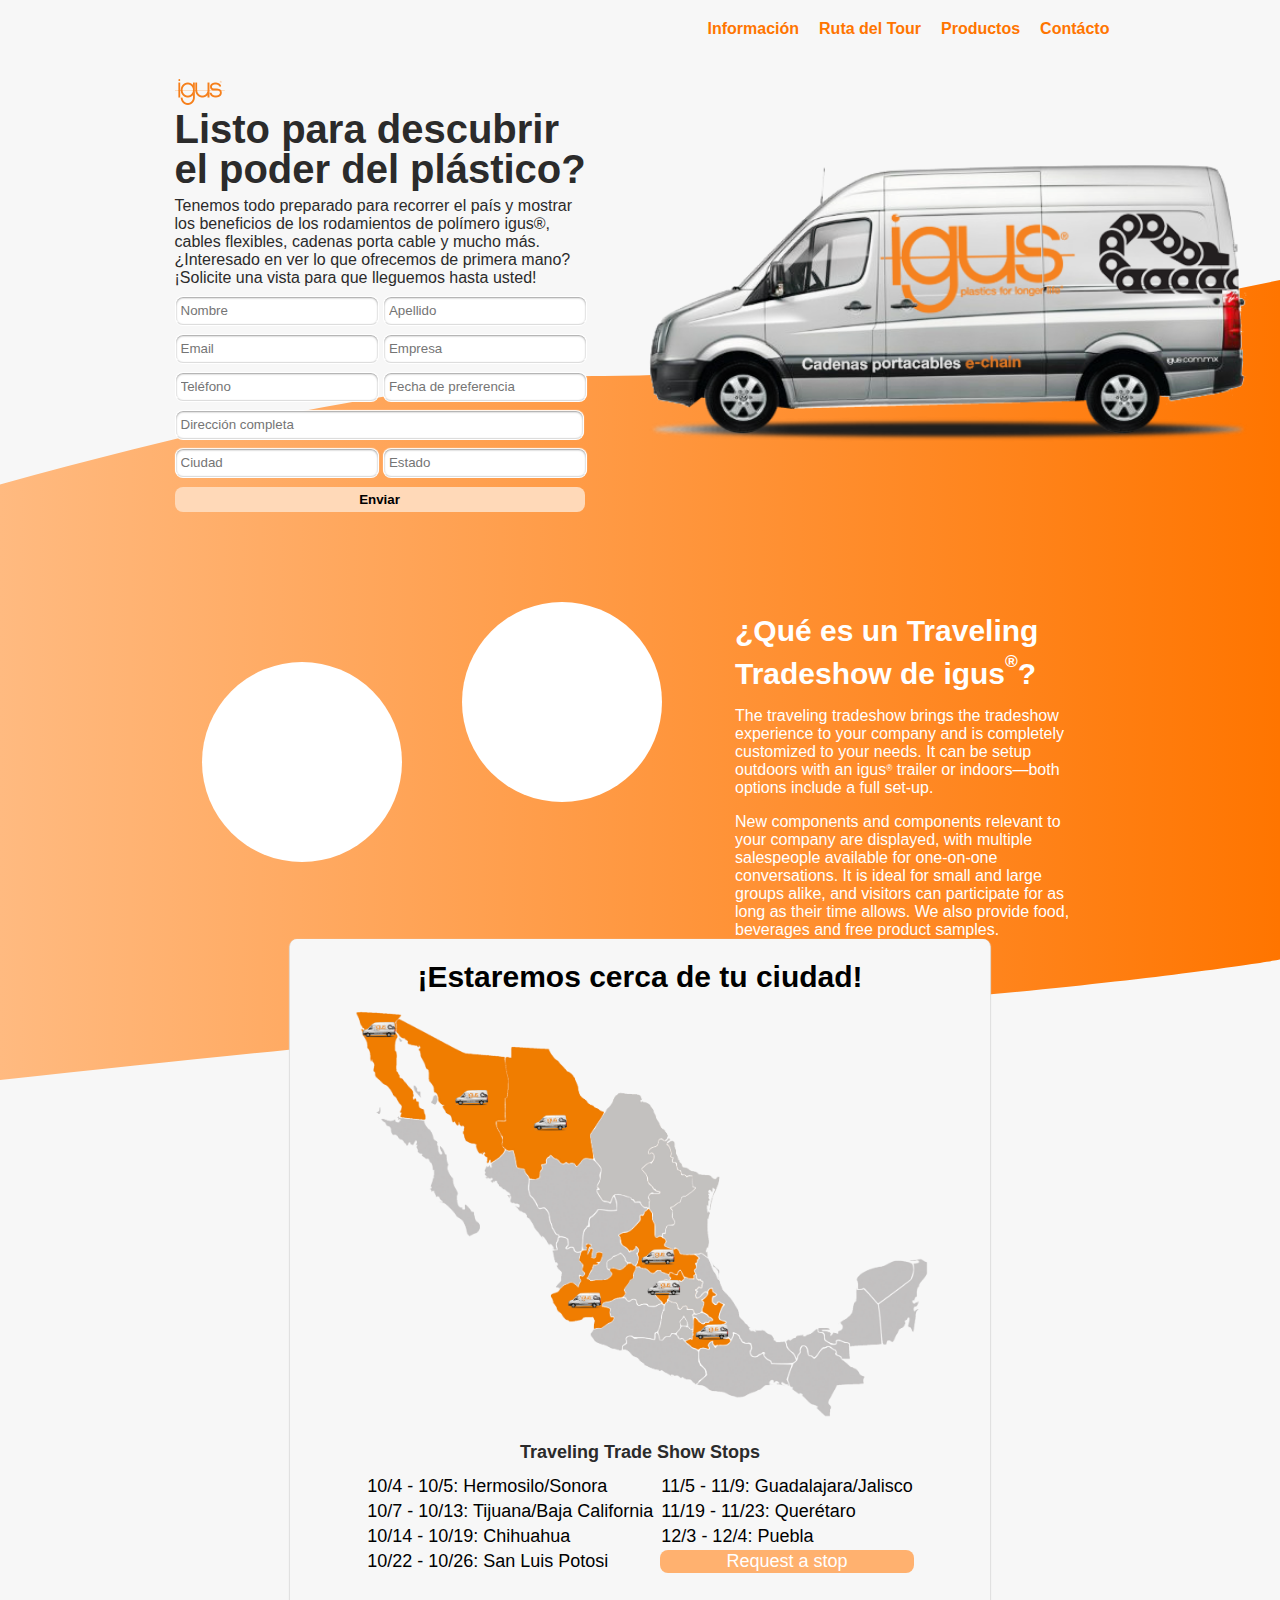
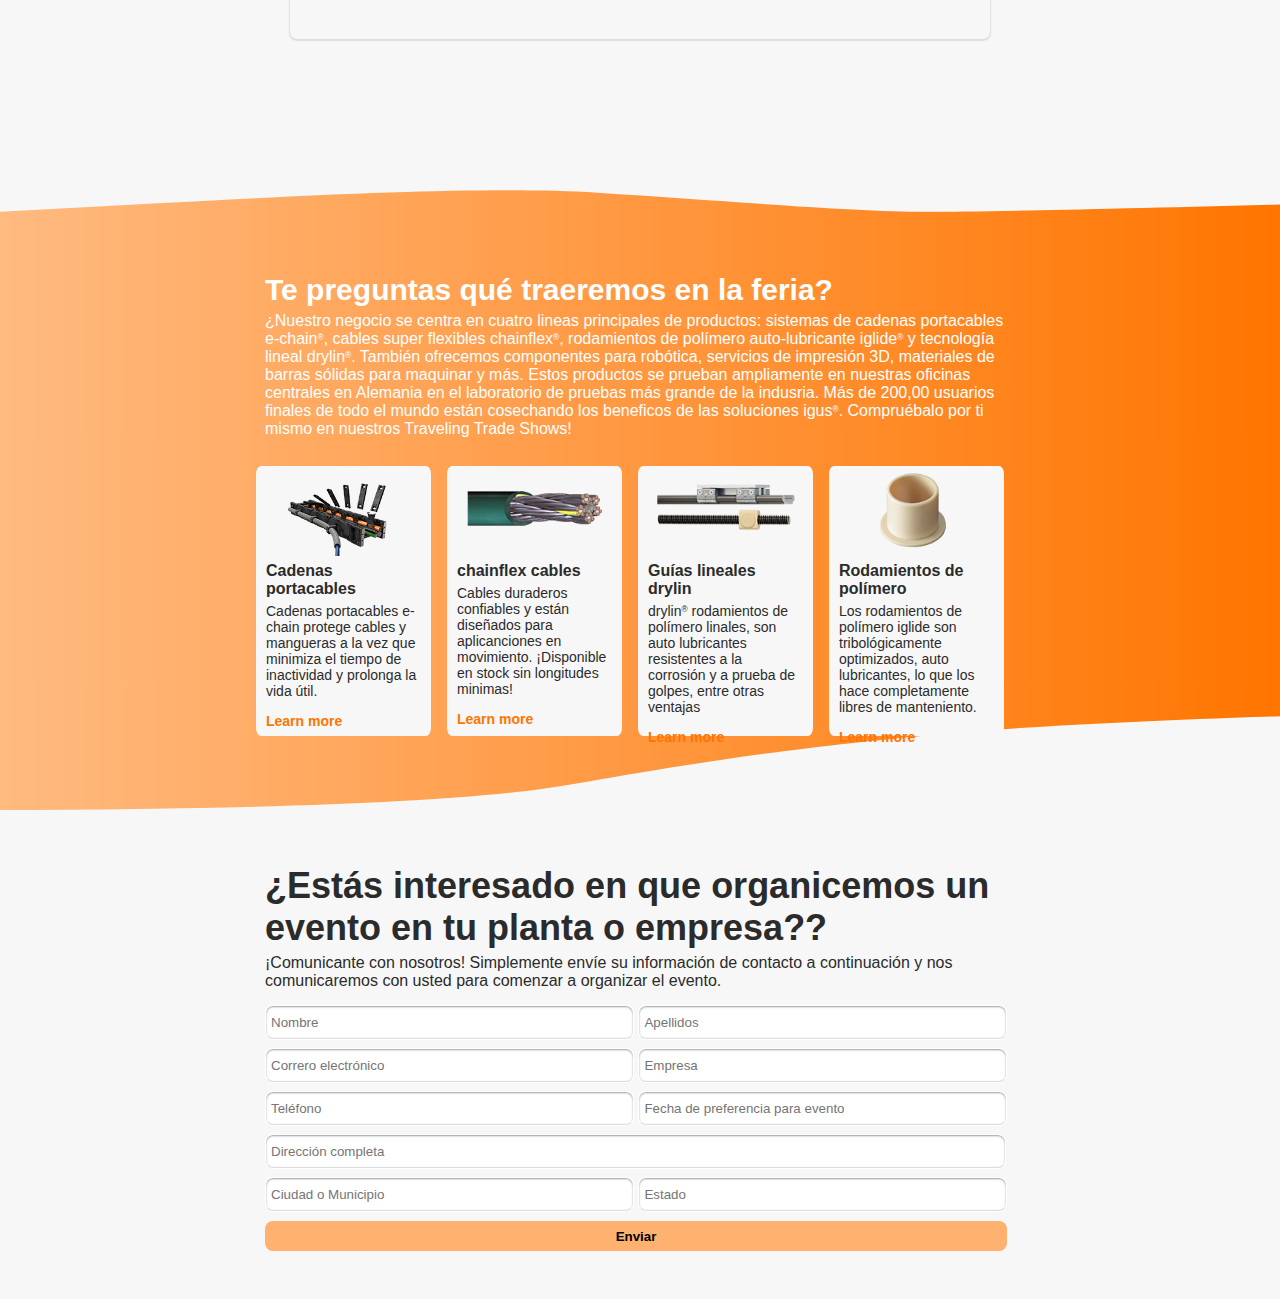
==== commit 68af2e76: "Almost all language updates made" ====
--- a/MX Site/index.html
+++ b/MX Site/index.html
@@ -11,7 +11,7 @@
   <meta charset="utf-8">
   <meta name="viewport" content="width=device-width, initial-scale=1">
   <meta name="description" content="igus Plastic Bearings, Cable Carriers and Cables are touring the country.  Request a traveling tradeshow stop near you!"/>
-  <title>igus Traveling Trade Show</title>
+  <title>Traveling Tradeshow de igus</title>
   <script src="https://ajax.googleapis.com/ajax/libs/jquery/3.3.1/jquery.min.js"></script>
   <script src="tts.js"></script>
   <link rel="stylesheet" type="text/css" href="tts.css">
@@ -23,10 +23,10 @@
 <!-- End Google Tag Manager (noscript) -->
   <div class="container">
     <div class="nav">
-      <a class="about float-left">About</a>
-      <a class="tour-stops float-left">Tour Stops</a>
-      <a class="products float-left">Products</a>
-      <a class="contact float-left">Contact</a>
+      <a class="about float-left">Información</a>
+      <a class="tour-stops float-left">Ruta del Tour</a>
+      <a class="products float-left">Productos</a>
+      <a class="contact float-left">Contácto</a>
   </a>
     </div>
     <div class="top-left-content">
@@ -49,7 +49,7 @@
         <input type="text" placeholder="Ciudad" name="city" class="two-column" />
         <input type="text" placeholder="Estado" name="state" class="two-column" />
         <br />
-        <input type="checkbox" class="opt-in form1" value="true" name="RelevantInfo"> <span class="opt-in form1 form-text">Please send me future relevant information about igus<span style="font-size: 8px"><sup>®</sup></span></span>
+        <input type="checkbox" class="opt-in form1" value="true" name="RelevantInfo"> <span class="opt-in form1 form-text">Por favor eniarme información relevante de igus<span style="font-size: 8px"><sup>®</sup></span> en el futuro</span>
         <br class="opt-in-br form1-br" />
         <input type="submit" class="submit" value="Enviar">
       </form>
@@ -138,26 +138,26 @@
       </a>
     </div>
     <div class="bottom-form">
-      <h3>Interested in the trade show coming to you?</h3>
-      <p>Let us know! Simply submit your contact information below and we’ll reach out to you to begin organizing the event. We make it easy for you—we create save-the-date flyers to distribute to your company, and will manage planning from start to finish. </p>
+      <h3>¿Estás interesado en que organicemos un evento en tu planta o empresa??</h3>
+      <p>¡Comunicante con nosotros! Simplemente envíe su información de contacto a continuación y nos comunicaremos con usted para comenzar a organizar el evento.</p>
       <form action="https://forms.hubspot.com/uploads/form/v2/2366840/729fb272-72f8-492a-8fc4-59e9e68675ff" method="post">
-        <input type="text" placeholder="First name" name="firstname" class="two-column" />
-        <input type="text" placeholder="Last name" name="lastname" class="two-column" />
-        <br />
-        <input type="text" placeholder="Email address" name="email" class="two-column" />
-        <input type="text" placeholder="Company name" name="company" class="two-column" />
-        <br />
-        <input type="text" placeholder="Phone number" name="phone" class="two-column" />
-        <input type="text" placeholder="Preferred date" name="preferreddate" class="two-column" />
-        <br />
-        <input type="text" placeholder="Street address" name="address" class="one-column" />
-        <br />
-        <input type="text" placeholder="City" name="city" class="two-column" />
-        <input type="text" placeholder="State" name="state" class="two-column" />
-        <br />
-        <input type="checkbox" class="opt-in form2" value="true" name="RelevantInfo"> <span class="opt-in form2 form-text">Please send me future relevant information about igus<span style="font-size: 8px"><sup>®</sup></span></span>
+        <input type="text" placeholder="Nombre" name="firstname" class="two-column" />
+        <input type="text" placeholder="Apellidos" name="lastname" class="two-column" />
+        <br />
+        <input type="text" placeholder="Correro electrónico" name="email" class="two-column" />
+        <input type="text" placeholder="Empresa" name="company" class="two-column" />
+        <br />
+        <input type="text" placeholder="Teléfono" name="phone" class="two-column" />
+        <input type="text" placeholder="Fecha de preferencia para evento" name="preferreddate" class="two-column" />
+        <br />
+        <input type="text" placeholder="Dirección completa" name="address" class="one-column" />
+        <br />
+        <input type="text" placeholder="Ciudad o Municipio" name="city" class="two-column" />
+        <input type="text" placeholder="Estado" name="state" class="two-column" />
+        <br />
+        <input type="checkbox" class="opt-in form2" value="true" name="RelevantInfo"> <span class="opt-in form2 form-text">Por favor eniarme información relevante de igus<span style="font-size: 8px"><sup>®</sup></span> en el futuro</span>
         <br class="opt-in-br form2-br" />
-        <input type="submit" class="submit" value="Submit">
+        <input type="submit" class="submit" value="Enviar">
       </form>
     </div>
   </div>
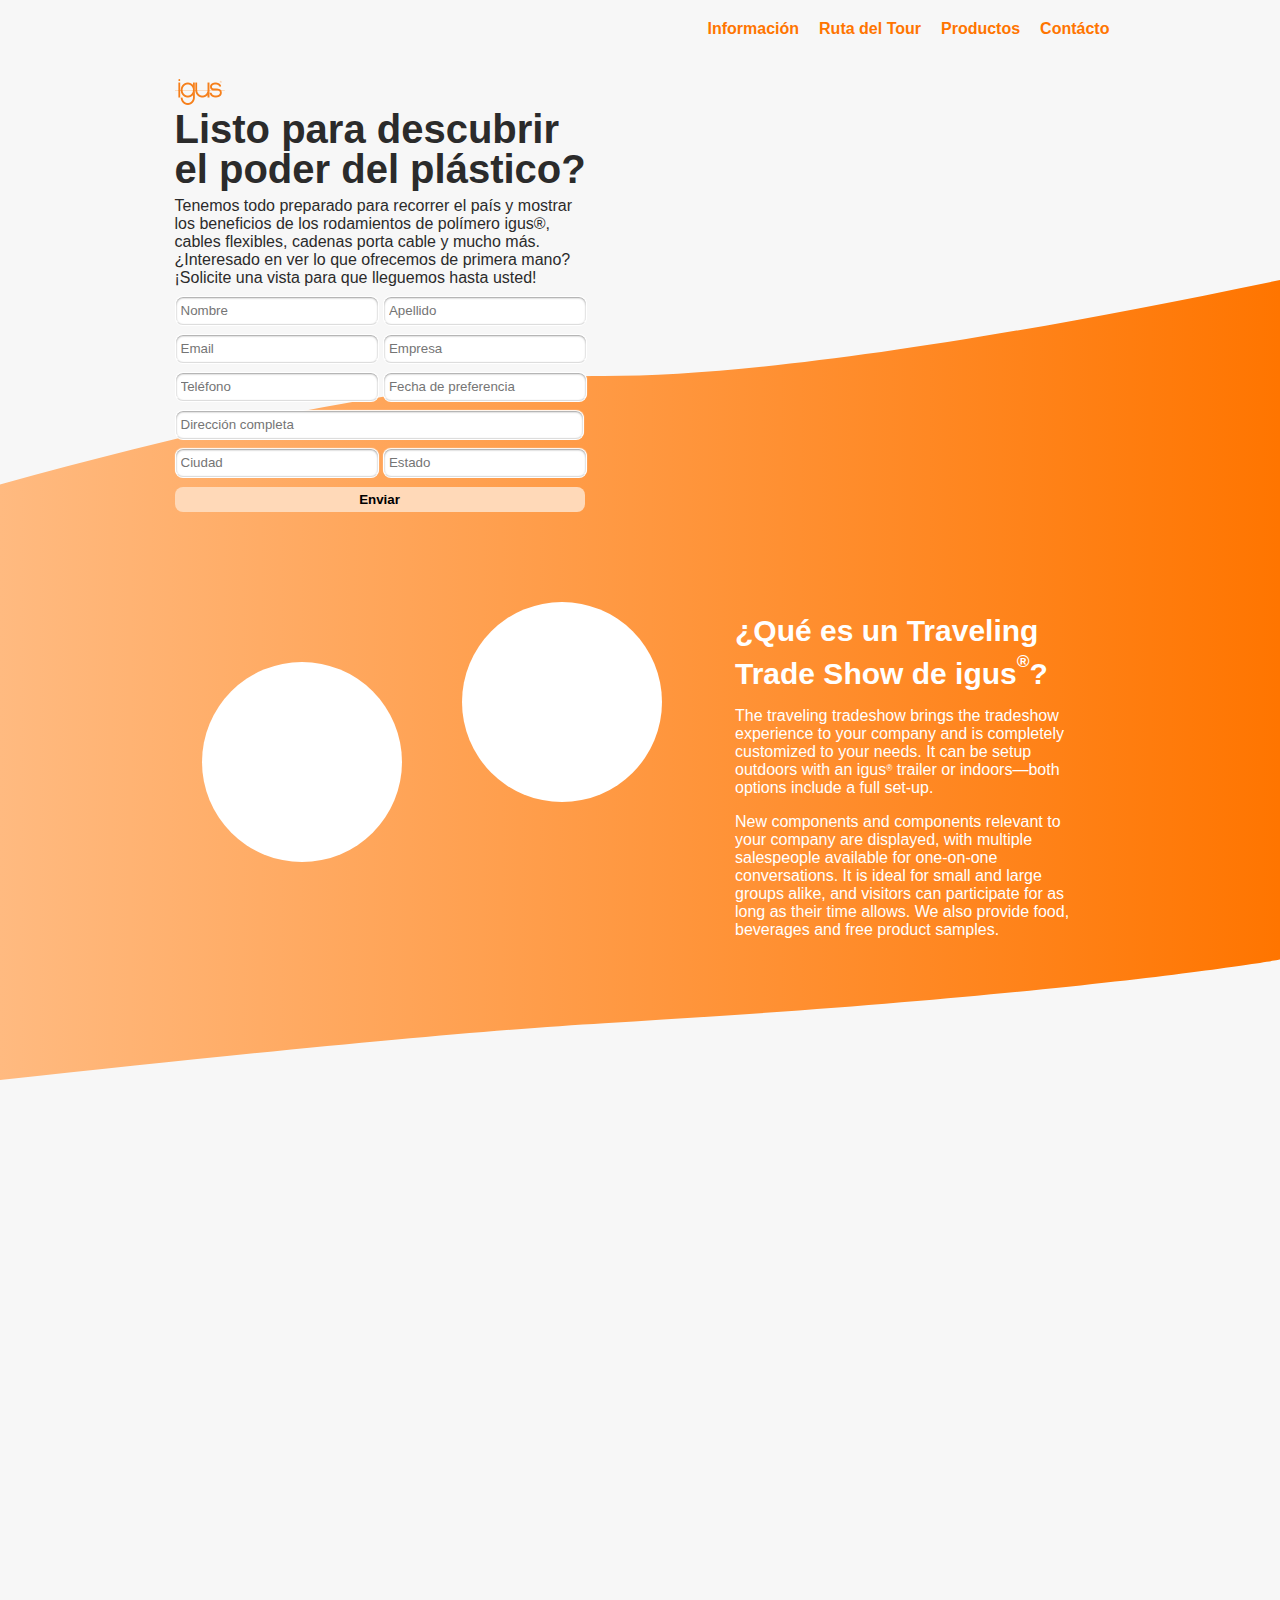
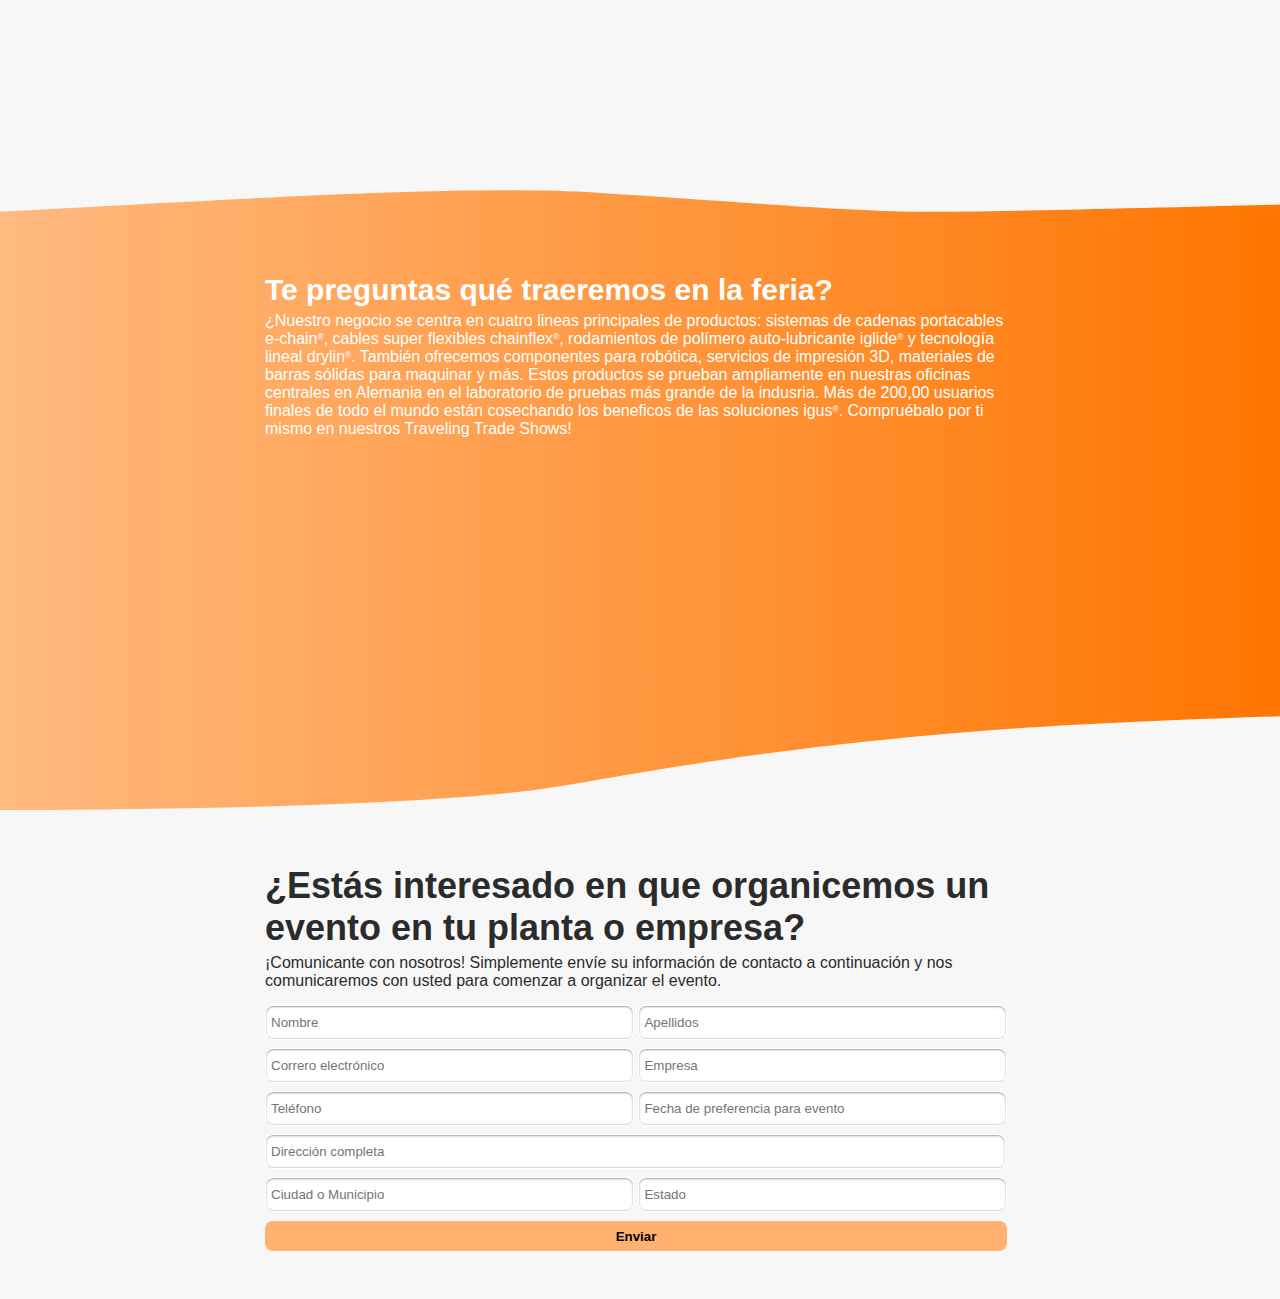
==== commit fa657f9a: "Updating transitions" ====
--- a/MX Site/index.html
+++ b/MX Site/index.html
@@ -11,7 +11,7 @@
   <meta charset="utf-8">
   <meta name="viewport" content="width=device-width, initial-scale=1">
   <meta name="description" content="igus Plastic Bearings, Cable Carriers and Cables are touring the country.  Request a traveling tradeshow stop near you!"/>
-  <title>Traveling Tradeshow de igus</title>
+  <title>Traveling Trade Show de igus</title>
   <script src="https://ajax.googleapis.com/ajax/libs/jquery/3.3.1/jquery.min.js"></script>
   <script src="tts.js"></script>
   <link rel="stylesheet" type="text/css" href="tts.css">
@@ -63,7 +63,7 @@
       <div id="circle2" class="float-left"></div>
     </div>
     <div class="middle-right-content">
-      <h3>¿Qué es un Traveling Tradeshow de igus<span style="font-size: 25px"><sup><sup>®</sup></sup></span>?</h3>
+      <h3>¿Qué es un Traveling Trade Show de igus<span style="font-size: 25px"><sup><sup>®</sup></sup></span>?</h3>
       <p>The traveling tradeshow brings the tradeshow experience to your company and is completely customized to your needs. It can be setup outdoors with an igus<span style="font-size: 10px"><sup>®</sup></span>  trailer or indoors—both options include a full set-up.</p>
       <p>New components and components relevant to your company are displayed, with multiple salespeople available for one-on-one conversations. It is ideal for small and large groups alike, and visitors can participate for as long as their time allows. We also provide food, beverages and free product samples. </p>
     </div>
@@ -108,7 +108,7 @@
         <div class="e-chain tile float-left">
         <center><img src="img/echain_tile.png" /></center>
         <h4>Cadenas portacables</h4>
-        <p>Cadenas portacables e-chain protege cables y mangueras a la vez que minimiza el tiempo de inactividad y prolonga la vida útil. </p>
+        <p>Cadenas portacables e-chain<span style="font-size: 10px"><sup>®</sup></span> protege cables y mangueras a la vez que minimiza el tiempo de inactividad y prolonga la vida útil. </p>
         <p class="cta">Learn more</p>
       </div>
     </a>
@@ -116,7 +116,7 @@
       <div class="chainflex tile float-left">
         <center><img src="img/chainflex_tile.png" /></center>
         <h4>chainflex cables</h4>
-        <p>Cables duraderos confiables y están diseñados para aplicanciones en movimiento. ¡Disponible en stock sin longitudes minimas!</p>
+        <p>Cables duraderos confiables y están diseñados para aplicaciones en movimiento y disponible sin longitudes minimas.</p>
         <p class="cta">Learn more</p>
       </div>
       </a>
@@ -124,7 +124,7 @@
       <div class="drylin tile float-left">
         <center><img src="img/drylin_tile.png" /></center>
         <h4>Guías lineales drylin</h4>
-        <p>drylin<span style="font-size: 10px"><sup>®</sup></span> rodamientos de polímero linales, son auto lubricantes resistentes a la corrosión y a prueba de golpes, entre otras ventajas</p>
+        <p>drylin<span style="font-size: 10px"><sup>®</sup></span> rodamientos lineales, son auto lubricantes resistentes a la corrosión y a prueba de golpes, entre otras ventajas.</p>
         <p class="cta">Learn more</p>
       </div>
       </a>
@@ -132,13 +132,13 @@
       <div class="iglide tile float-left">
         <center><img src="img/iglide_tile.png" /></center>
         <h4>Rodamientos de polímero</h4>
-        <p>Los rodamientos de polímero iglide son tribológicamente optimizados, auto lubricantes, lo que los hace completamente libres de manteniento.</p>
+        <p>Los rodamientos de polímero iglide son, auto lubricantes, y completamente libres de manteniento.</p>
         <p class="cta">Learn more</p>
       </div>
       </a>
     </div>
     <div class="bottom-form">
-      <h3>¿Estás interesado en que organicemos un evento en tu planta o empresa??</h3>
+      <h3>¿Estás interesado en que organicemos un evento en tu planta o empresa?</h3>
       <p>¡Comunicante con nosotros! Simplemente envíe su información de contacto a continuación y nos comunicaremos con usted para comenzar a organizar el evento.</p>
       <form action="https://forms.hubspot.com/uploads/form/v2/2366840/729fb272-72f8-492a-8fc4-59e9e68675ff" method="post">
         <input type="text" placeholder="Nombre" name="firstname" class="two-column" />
--- a/MX Site/tts.css
+++ b/MX Site/tts.css
@@ -56,7 +56,14 @@
   width: 800px;
   position: absolute;
   top: 60px;
+  left: 50%;
+  opacity: 0;
+}
+.topRightFadeIn{
   left: 40%;
+  opacity: 1;
+  transition: all 1s ease-out;
+  transition-property: left, opacity
 }
 h1, h2 {
   margin-top: 0;
@@ -195,8 +202,16 @@
   position: relative;
   height: 700px;
   margin-top: 40%;
+  top: 50px;
+  opacity: 0;
   box-shadow: 0 1px 1px 1px rgb(222, 222, 222);
   border-radius: 7.2px;
+  transition: all 0.5s ease-out;
+  transition-property: opacity, top,
+}
+.mapFadeIn{
+  opacity: 1;
+  top: 0px;
 }
 .map img {
   width: 600px;
@@ -236,6 +251,7 @@
   margin-left: 0;
   opacity: 0;
   transition: all 1s ease-out;
+  transition-property: margin-left, opacity
 }
 .fadeIn {
   margin-left: 550px;
@@ -286,9 +302,31 @@
   border-radius: 3%;
   padding-left: 10px;
   padding-right: 10px;
+  top: 50px;
+  opacity: 0;
+  position: relative;
 }
 .tile img {
   height: 100px;
+}
+
+.chainflex{
+  transition-delay: 0.1s !important;
+}
+
+.drylin{
+  transition-delay: 0.2s !important;
+}
+
+.iglide{
+  transition-delay: 0.3s !important;
+}
+
+.tileFadeIn{
+  opacity: 1;
+  top: 0;
+  transition: all 1s ease-out;
+  transition-property: top, opacity;
 }
 
 /* Bottom form text*/
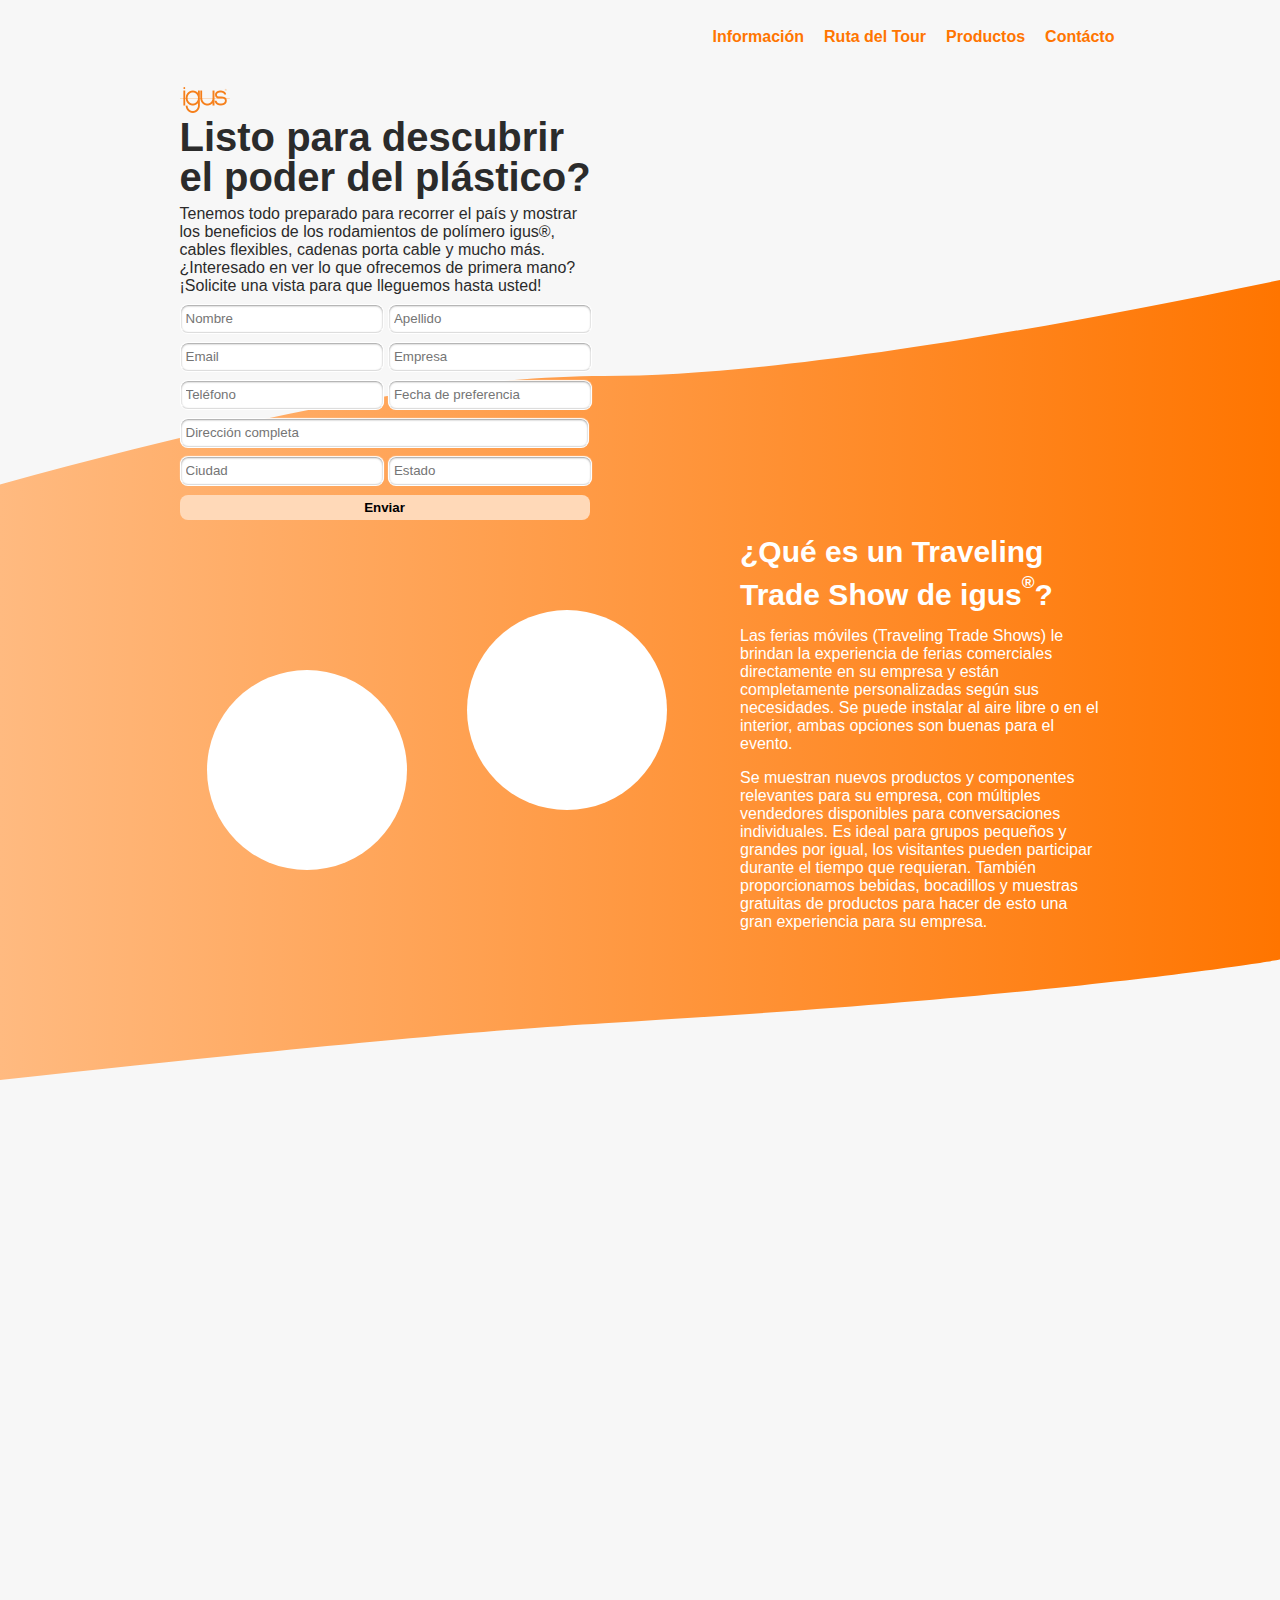
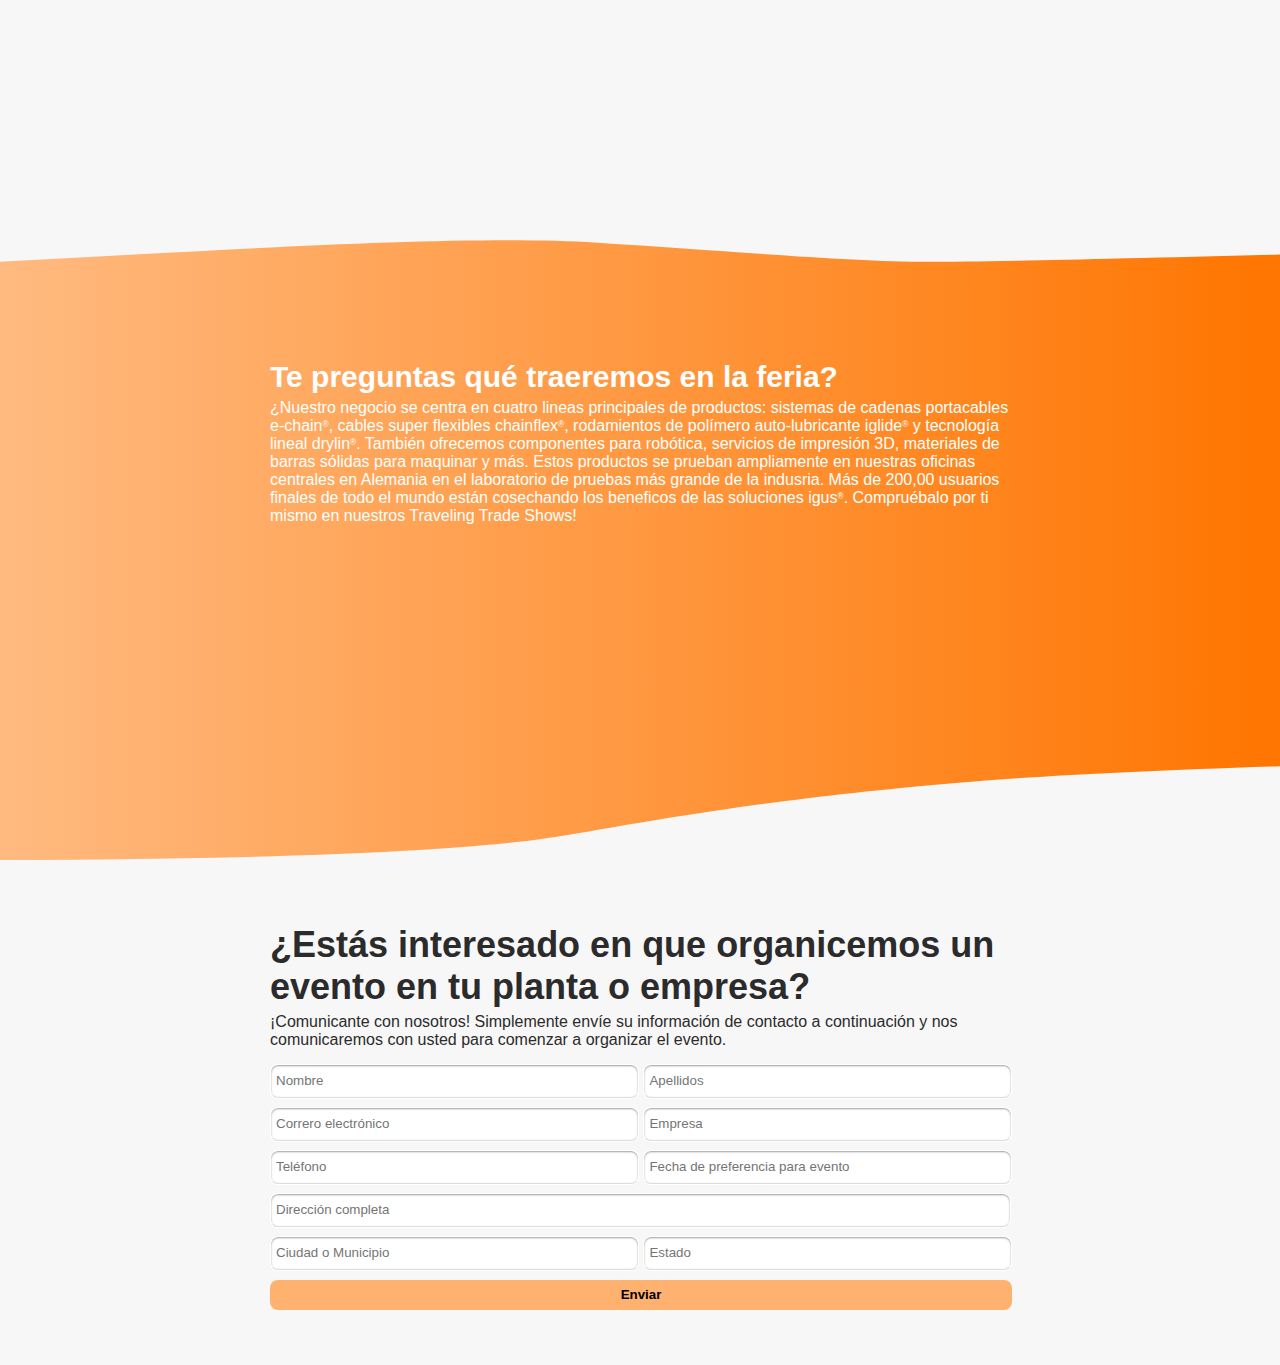
==== commit f22343d7: "Updating images" ====
--- a/MX Site/index.html
+++ b/MX Site/index.html
@@ -1,5 +1,5 @@
 <!DOCTYPE html>
-<html lang="en" dir="ltr">
+<html lang="en" dir="ltr" style="overflow-x: hidden; margin-right: -10px;">
 <head>
   <!-- Google Tag Manager -->
   <script>(function(w,d,s,l,i){w[l]=w[l]||[];w[l].push({'gtm.start':
@@ -33,7 +33,7 @@
       <img src="img/iguslogo.png" />
       <h1>Listo para descubrir el poder del plástico?</h1>
       <h2>Tenemos todo preparado para recorrer el país y mostrar los beneficios de los rodamientos de polímero igus®, cables flexibles, cadenas porta cable y mucho más. ¿Interesado en ver lo que ofrecemos de primera mano? <span class="req-show">¡Solicite una vista para que lleguemos hasta usted!</span></h2>
-      <a class="req-stop-mobile">Request a stop at your company</a>
+      <a class="req-stop-mobile">Solicita una visita</a>
       <form action="https://forms.hubspot.com/uploads/form/v2/2366840/729fb272-72f8-492a-8fc4-59e9e68675ff" method="post">
         <input type="text" placeholder="Nombre" name="firstname" class="two-column" />
         <input type="text" placeholder="Apellido" name="lastname" class="two-column" />
@@ -49,13 +49,13 @@
         <input type="text" placeholder="Ciudad" name="city" class="two-column" />
         <input type="text" placeholder="Estado" name="state" class="two-column" />
         <br />
-        <input type="checkbox" class="opt-in form1" value="true" name="RelevantInfo"> <span class="opt-in form1 form-text">Por favor eniarme información relevante de igus<span style="font-size: 8px"><sup>®</sup></span> en el futuro</span>
+        <input type="checkbox" class="opt-in form1" value="true" name="RelevantInfo"> <span class="opt-in form1 form-text">Por favor enviarme información relevante de igus<span style="font-size: 8px"><sup>®</sup></span> en el futuro</span>
         <br class="opt-in-br form1-br" />
         <input type="submit" class="submit" value="Enviar">
       </form>
     </div>
     <div class="top-right-content">
-      <img src="img/mx_van.png" />
+      <img src="img/mx_van_noshadow.png" />
     </div>
     <div class="middle-left-content">
       <script src="https://fast.wistia.com/embed/medias/1pxfzkri9d.jsonp" async></script><script src="https://fast.wistia.com/assets/external/E-v1.js" async></script><div class="wistia_responsive_padding" style="padding:56.25% 0 0 0;position:relative;"><div class="wistia_responsive_wrapper" style="height:100%;left:0;position:absolute;top:0;width:100%;"><div class="wistia_embed wistia_async_1pxfzkri9d videoFoam=true" style="height:100%;position:relative;width:100%"><div class="wistia_swatch" style="height:100%;left:0;opacity:0;overflow:hidden;position:absolute;top:0;transition:opacity 200ms;width:100%;"><img src="https://fast.wistia.com/embed/medias/1pxfzkri9d/swatch" style="filter:blur(5px);height:100%;object-fit:contain;width:100%;" alt="" onload="this.parentNode.style.opacity=1;" /></div></div></div></div>
@@ -64,8 +64,8 @@
     </div>
     <div class="middle-right-content">
       <h3>¿Qué es un Traveling Trade Show de igus<span style="font-size: 25px"><sup><sup>®</sup></sup></span>?</h3>
-      <p>The traveling tradeshow brings the tradeshow experience to your company and is completely customized to your needs. It can be setup outdoors with an igus<span style="font-size: 10px"><sup>®</sup></span>  trailer or indoors—both options include a full set-up.</p>
-      <p>New components and components relevant to your company are displayed, with multiple salespeople available for one-on-one conversations. It is ideal for small and large groups alike, and visitors can participate for as long as their time allows. We also provide food, beverages and free product samples. </p>
+      <p>Las ferias móviles (Traveling Trade Shows) le brindan la experiencia de ferias comerciales directamente en su empresa y están completamente personalizadas según sus necesidades. Se puede instalar al aire libre o en el interior, ambas opciones son buenas para el evento.</p>
+      <p>Se muestran nuevos productos y componentes relevantes para su empresa, con múltiples vendedores disponibles para conversaciones individuales. Es ideal para grupos pequeños y grandes por igual, los visitantes pueden participar durante el tiempo que requieran. También proporcionamos bebidas, bocadillos y muestras gratuitas de productos para hacer de esto una gran experiencia para su empresa.</p>
     </div>
     <div class="map">
       <h3>¡Estaremos cerca de tu ciudad!</h3>
@@ -91,49 +91,49 @@
           <tr>
             <td>10/22 - 10/26: San Luis Potosi</td>
             <td></td>
-            <td class="cta">Request a stop</td>
+            <td class="cta">Solicita una visita</td>
           </tr>
         </tbody>
       </table>
     </div>
     <div class="van">
-      <img src="img/van.png" />
+      <img src="img/mx_van_with_parts.png" />
     </div>
     <div class="tile-intro">
       <h3>Te preguntas qué traeremos en la feria?</h3>
       <p>¿Nuestro negocio se centra en cuatro lineas principales de productos: sistemas de cadenas portacables e-chain<span style="font-size: 10px"><sup>®</sup></span>, cables super flexibles chainflex<span style="font-size: 10px"><sup>®</sup></span>, rodamientos de polímero auto-lubricante iglide<span style="font-size: 10px"><sup>®</sup></span> y tecnología lineal drylin<span style="font-size: 10px"><sup>®</sup></span>.  También ofrecemos componentes para robótica, servicios de impresión 3D, materiales de barras sólidas para maquinar y más.  Estos productos se prueban ampliamente en nuestras oficinas centrales en Alemania en el laboratorio de pruebas más grande de la indusria. Más de 200,00 usuarios finales de todo el mundo están cosechando los beneficos de las soluciones igus<span style="font-size: 10px"><sup>®</sup></span>. Compruébalo por ti mismo en nuestros Traveling Trade Shows!</p>
     </div>
     <div class="tiles">
-      <a href="https://www.igus.com/energychains">
+      <a href="https://www.igus.com.mx/energychains">
         <div class="e-chain tile float-left">
         <center><img src="img/echain_tile.png" /></center>
         <h4>Cadenas portacables</h4>
         <p>Cadenas portacables e-chain<span style="font-size: 10px"><sup>®</sup></span> protege cables y mangueras a la vez que minimiza el tiempo de inactividad y prolonga la vida útil. </p>
-        <p class="cta">Learn more</p>
+        <p class="cta">Aprende más</p>
       </div>
     </a>
-    <a href="https://www.igus.com/wpck/18351/chainflex">
+    <a href="https://www.igus.com.mx/info/unharnessed-cables-chainflex-cables">
       <div class="chainflex tile float-left">
         <center><img src="img/chainflex_tile.png" /></center>
         <h4>chainflex cables</h4>
         <p>Cables duraderos confiables y están diseñados para aplicaciones en movimiento y disponible sin longitudes minimas.</p>
-        <p class="cta">Learn more</p>
+        <p class="cta">Aprende más</p>
       </div>
       </a>
-      <a href="https://www.igus.com/wpck/20603/linearsystem">
+      <a href="https://www.igus.com.mx/drylin/profile-rail-guide">
       <div class="drylin tile float-left">
         <center><img src="img/drylin_tile.png" /></center>
         <h4>Guías lineales drylin</h4>
         <p>drylin<span style="font-size: 10px"><sup>®</sup></span> rodamientos lineales, son auto lubricantes resistentes a la corrosión y a prueba de golpes, entre otras ventajas.</p>
-        <p class="cta">Learn more</p>
+        <p class="cta">Aprende más</p>
       </div>
       </a>
-      <a href="https://www.igus.com/wpck/18358/Gleitlager">
+      <a href="https://www.igus.com.mx/info/plain-bearings-plain-bearings-iglidur">
       <div class="iglide tile float-left">
         <center><img src="img/iglide_tile.png" /></center>
         <h4>Rodamientos de polímero</h4>
         <p>Los rodamientos de polímero iglide son, auto lubricantes, y completamente libres de manteniento.</p>
-        <p class="cta">Learn more</p>
+        <p class="cta">Aprende más</p>
       </div>
       </a>
     </div>
@@ -155,7 +155,7 @@
         <input type="text" placeholder="Ciudad o Municipio" name="city" class="two-column" />
         <input type="text" placeholder="Estado" name="state" class="two-column" />
         <br />
-        <input type="checkbox" class="opt-in form2" value="true" name="RelevantInfo"> <span class="opt-in form2 form-text">Por favor eniarme información relevante de igus<span style="font-size: 8px"><sup>®</sup></span> en el futuro</span>
+        <input type="checkbox" class="opt-in form2" value="true" name="RelevantInfo"> <span class="opt-in form2 form-text">Por favor enviarme información relevante de igus<span style="font-size: 8px"><sup>®</sup></span> en el futuro</span>
         <br class="opt-in-br form2-br" />
         <input type="submit" class="submit" value="Enviar">
       </form>
--- a/MX Site/tts.css
+++ b/MX Site/tts.css
@@ -30,7 +30,7 @@
   top: 280px;
 }
 .orangebg-2 {
-  top: 1930px;
+  top: 1940px;
 }
 
 /* Navigation */
@@ -178,6 +178,7 @@
   position: absolute;
   left: 55%;
   color: white;
+  margin-top: -40px;
 }
 .middle-right-content h3 {
   font-size: 40px;
@@ -206,7 +207,7 @@
   opacity: 0;
   box-shadow: 0 1px 1px 1px rgb(222, 222, 222);
   border-radius: 7.2px;
-  transition: all 0.5s ease-out;
+  transition: all 1s ease-out;
   transition-property: opacity, top,
 }
 .mapFadeIn{
@@ -248,17 +249,17 @@
 /* Van styling */
 .van {
   margin-top: 47px;
-  margin-left: 0;
+  margin-left: 800px;
   opacity: 0;
   transition: all 1s ease-out;
   transition-property: margin-left, opacity
 }
 .fadeIn {
-  margin-left: 550px;
+  margin-left: 300px;
   opacity: 1;
 }
 .van img {
-  width: 600px;
+  width: 1300px;
 }
 
 /* Tile intro */
@@ -332,7 +333,7 @@
 /* Bottom form text*/
 .bottom-form {
   width: 875px;
-  margin-top: 40%;
+  margin-top: 35%;
   margin-bottom: 5%;
 }
 .bottom-form h3 {
@@ -362,7 +363,7 @@
     height: 320px;
   }
   .orangebg-2 {
-    top: 1050px;
+    top: 1150px;
     height: 350px;
   }
 
@@ -511,7 +512,7 @@
     top: 210px;
   }
   .orangebg-2 {
-    top: 1070px;
+    top: 1130px;
   }
 
   /* Popular styles */
@@ -635,7 +636,7 @@
     top: 280px;
   }
   .orangebg-2 {
-    top: 1240px;
+    top: 1300px;
   }
   .container {
     width: 100vw;
@@ -764,14 +765,14 @@
     height: 900px;
   }
   .orangebg-2 {
-    top: 1800px;
+    top: 1820px;
     height: 620px;
   }
   .container {
     width: 769px;
   }
   .nav {
-    margin-left: 50%;
+    margin-left: 45%;
   }
   .middle-left-content {
     width: 400px;
@@ -788,7 +789,7 @@
     font-size: 30px;
   }
   .map {
-    margin-top: 55%;
+    margin-top: 60%;
   }
   #circle1, #circle2 {
     background-color: white;
@@ -806,13 +807,13 @@
     margin-left: 10%;
   }
   .van {
-    margin-left: 0;
+    margin-left: 350px;
   }
   .fadeIn {
-    margin-left: 300px;
+    margin-left: 50px;
   }
   .van img {
-    width: 430px;
+    width: 1130px;
   }
   .tile-intro, .bottom-form {
     width: 750px;
@@ -858,7 +859,7 @@
     height: 800px;
   }
   .orangebg-2 {
-    top: 1790px;
+    top: 1840px;
     height: 620px;
   }
   .container {
@@ -878,14 +879,14 @@
   }
   .middle-right-content {
     width: 360px;
-    top: 20%;
+    top: 18%;
     left: 60%;
   }
   .middle-right-content h3 {
     font-size: 30px;
   }
   .map {
-    margin-top: 45%;
+    margin-top: 50%;
   }
   #circle1, #circle2 {
     width: 200px;
@@ -900,13 +901,13 @@
     margin-left: 10%;
   }
   .van {
-    margin-left: 0;
+    margin-left: 500px;
   }
   .fadeIn {
-    margin-left: 400px;
+    margin-left: 150px;
   }
   .van img {
-    width: 430px;
+    width: 1130px;
   }
   .tile-intro, .bottom-form {
     width: 750px;
@@ -928,7 +929,7 @@
     font-size: 14px;
   }
   .bottom-form {
-    margin-top: 45%;
+    margin-top: 42%;
   }
   .bottom-form h3 {
     font-size: 36px;
@@ -998,6 +999,7 @@
   }
   .van img {
     width: 300px;
+    content:url("img/mx_van_noshadow.png");
   }
   .map h3 {
     font-size: 20px;
@@ -1054,11 +1056,11 @@
 }
 @media only screen and (min-width: 651px) and (max-width: 705px) {
   .orangebg-2 {
-    top: 1410px !important;
+    top: 1320px !important;
   }
 }
 @media only screen and (min-width: 706px) and (max-width: 768px) {
   .orangebg-2 {
-    top: 1380px !important;
-  }
-}
+    top: 1350px !important;
+  }
+}
